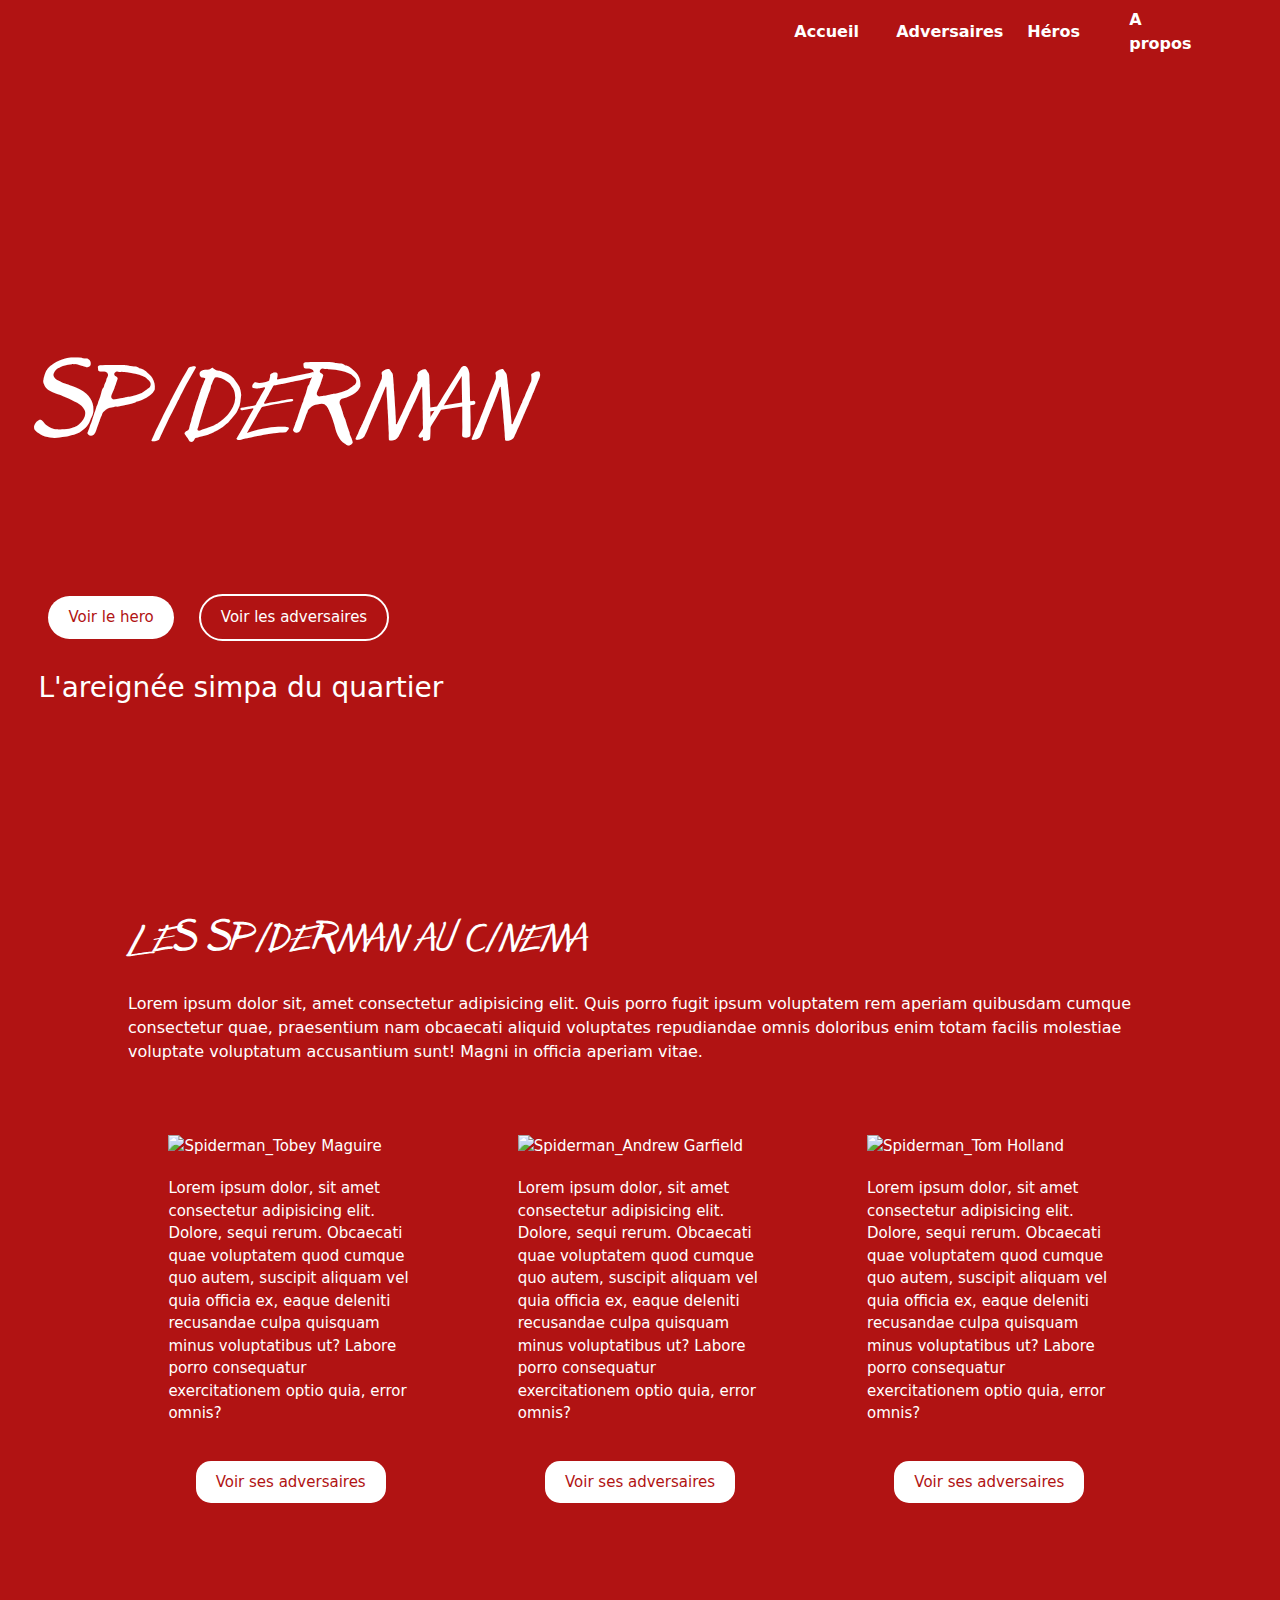
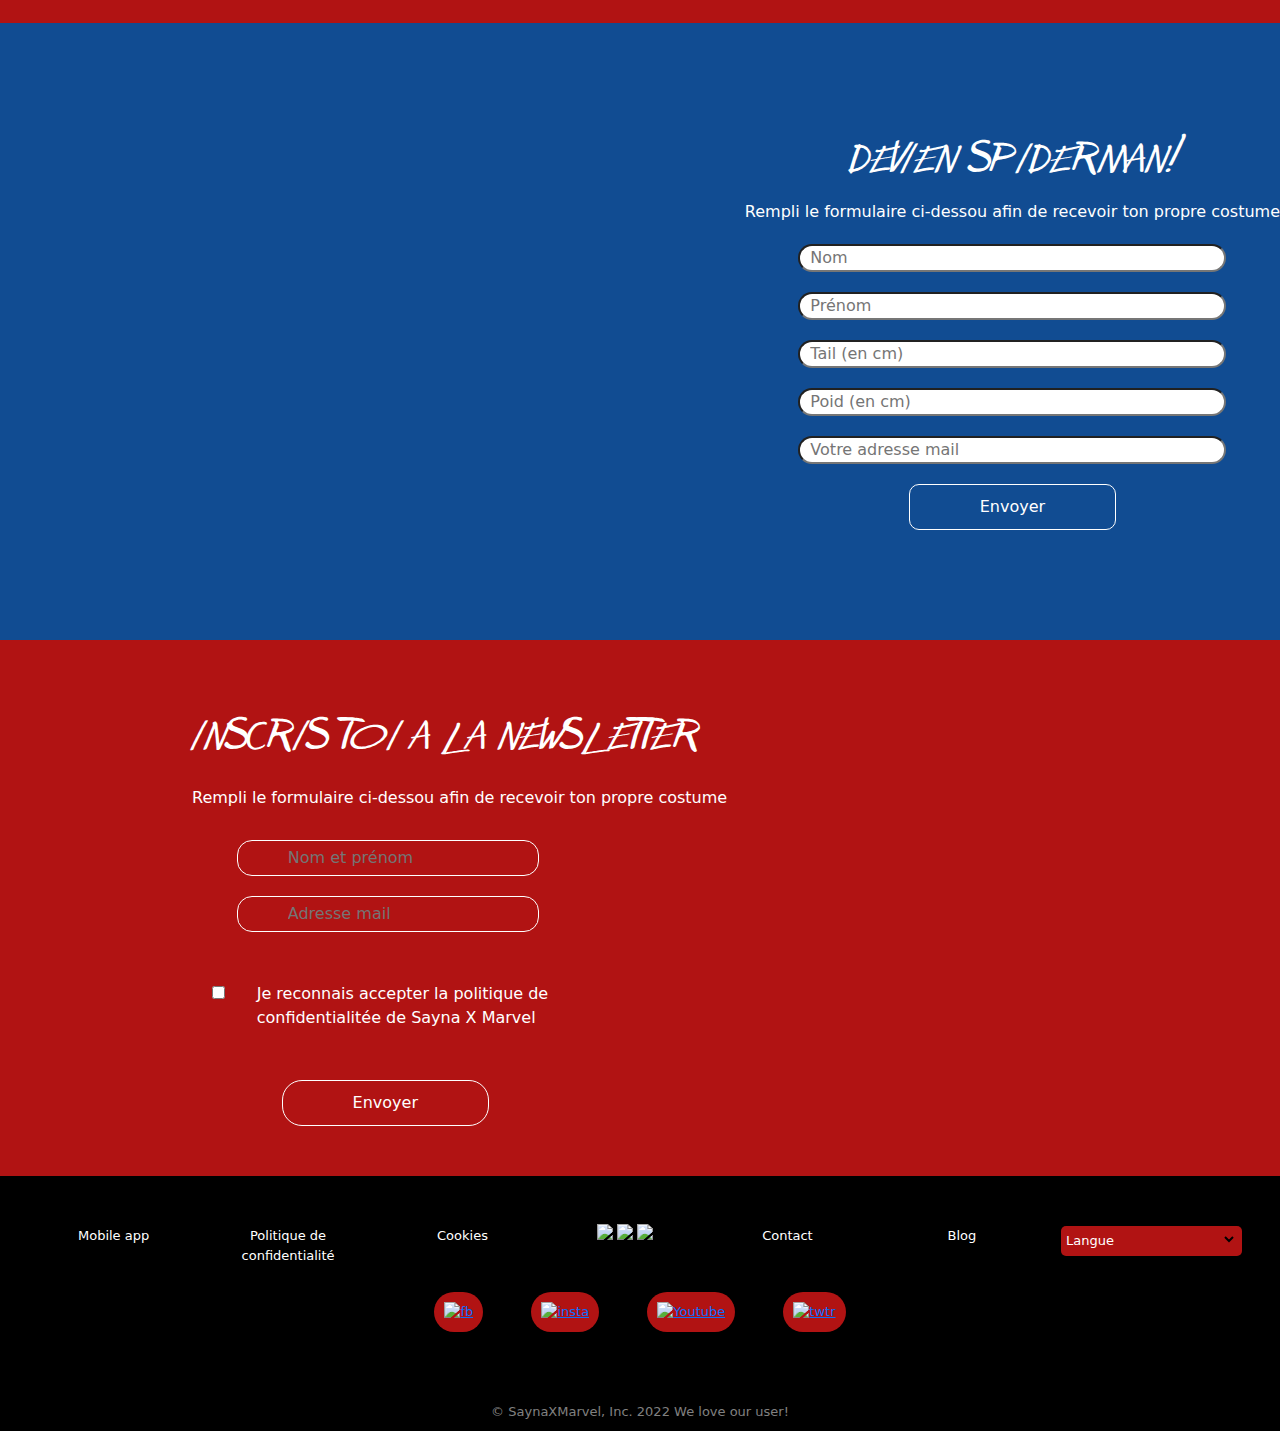
==== index.html @ 2abbe941 "lien interne" ====
<!DOCTYPE html>
<html lang="en">

<head>
    <meta charset="UTF-8">
    <meta http-equiv="X-UA-Compatible" content="IE=edge">
    <meta name="viewport" content="width=device-width, initial-scale=1.0">
    <link rel="stylesheet" href="Assets/css/bootstrap.min.css">
    <link rel="stylesheet" href="Assets/css/style.css">
    <title>Home</title>
</head>

<body style="background-color: #B11313;color: white;font-weight: lighter;">

    <!-- début de la conception du navbar -->

    <section class="navbar row container-fluid navhome">
        <div style="padding: 0 15%;text-align: left;" class="navbar1 col row">
            <a style="margin: 0 0;padding: 0 0px;" class="col" href="index.html"><img src="assets/multimédia/logo/logo1.png" alt=""></a>
            <a style="margin: 0 0 0 -50%;padding: 0 0px;" class="col" href="index.html"><img src="assets/multimédia/logo/logo2.png" alt=""></a>
            <a style="margin: 0 0 0 -50%;padding: 0 0px;" class="col" href="index.html"><img style="width: 70%;" src="assets/multimédia/logo/logo3.png" alt=""></a>
        </div>
        <div style="padding: 0 3% 0 0;" class="navbar2 col row align-items-center">
            <a class="col" style="text-decoration: none;color: white; font-weight: bold;" href="index.html">Accueil</a>
            <a class="col" style="text-decoration: none;color: white; font-weight: bold;" href="adversaires.html">Adversaires</a>
            <a class="col" style="text-decoration: none;color: white; font-weight: bold;" href="heros.html">Héros</a>
            <a class="col" style="text-decoration: none;color: white; font-weight: bold;" href="apropos.html">A propos</a>
        </div>
    </section>


    <!-- corp de Home -->

    <!-- partie avec image de fond principale -->

    <section class="principale" style="background-image:url('assets/multimédia/Illustration/img1.png');background-size: contain;background-repeat: no-repeat; padding: 50px 3%;">

        <div style="text-align: left;" class="principale_mobile">
            <a href=""><img src="assets/multimédia/logo/logo1.png" alt=""></a>
            <a href=""><img src="assets/multimédia/logo/logo2.png" alt=""></a>
            <a href=""><img style="width: 90%;" src="assets/multimédia/logo/logo3.png" alt=""></a>
        </div>

        <div class="juste_espace"><br><br><br><br><br><br><br><br><br><br></div>

        <div style="font-size: 80px;color: white;" class="spide_font">SPIDERMAN</div>
        <div class="to_reverse" style="color: white;padding: 100px 0;">

            <div style="padding:20px 0;">
                <a href="heros.html"><button style="background-color: white;color: #B11313;border: none;">Voir le hero</button></a>
                <a href="adversaires.html"><button style="background-color: #B11313;color: white;border: solid 2px white;">Voir les adversaires</button></a>
            </div>
            <div style="padding:10px 0;">
                <h3>L'areignée simpa du quartier</h3>
            </div>
        </div>
    </section>

    <!-- partie avec les contenue du corps -->

    <section style="padding: 50px 10%;color: white;font-weight: lighter;" class="contenu_corps">
        <!--pour toute la section du corps de la pages qui contient les 3 images et quelques descriptions -->

        <div style="background-color: #B11313;font-weight: lighter;">
            <h2 class="spide_font" style="color: white;">LES SPIDERMAN AU CINEMA</h2><br> Lorem ipsum dolor sit, amet consectetur adipisicing elit. Quis porro fugit ipsum voluptatem rem aperiam quibusdam cumque consectetur quae, praesentium nam obcaecati aliquid voluptates repudiandae omnis doloribus
            enim totam facilis molestiae voluptate voluptatum accusantium sunt! Magni in officia aperiam vitae.
        </div>

        <section class="trois_image row" style="padding: 50px 0;">
            <div class="col-md col-lg col-xl col-xxl conteneur_image">
                <img style="width: 100%;" src="assets/multimédia/Illustration/img3.png" alt="Spiderman_Tobey Maguire">
                <p style="padding: 20px 0px;"> Lorem ipsum dolor, sit amet consectetur adipisicing elit. Dolore, sequi rerum. Obcaecati quae voluptatem quod cumque quo autem, suscipit aliquam vel quia officia ex, eaque deleniti recusandae culpa quisquam minus voluptatibus ut? Labore
                    porro consequatur exercitationem optio quia, error omnis?
                </p>
                <div style="text-align: center;"><a href="adversaires.html"><button style="text-align: center;">Voir ses adversaires</button></a></div>
            </div>

            <div class="col-md col-lg col-xl col-xxl conteneur_image">
                <img style="width: 100%;" src="assets/multimédia/Illustration/img2.png" alt="Spiderman_Andrew Garfield"><br>
                <p style="padding: 20px 0px;"> Lorem ipsum dolor, sit amet consectetur adipisicing elit. Dolore, sequi rerum. Obcaecati quae voluptatem quod cumque quo autem, suscipit aliquam vel quia officia ex, eaque deleniti recusandae culpa quisquam minus voluptatibus ut? Labore
                    porro consequatur exercitationem optio quia, error omnis?
                </p>
                <div style="text-align: center;"><a href="adversaires.html"><button style="text-align: center;">Voir ses adversaires</button></a></div>
            </div>

            <div class="col-md col-lg col-xl col-xxl conteneur_image">
                <img style="width: 100%;" src="assets/multimédia/Illustration/img4.png" alt="Spiderman_Tom Holland">
                <p style="padding: 20px 0px;"> Lorem ipsum dolor, sit amet consectetur adipisicing elit. Dolore, sequi rerum. Obcaecati quae voluptatem quod cumque quo autem, suscipit aliquam vel quia officia ex, eaque deleniti recusandae culpa quisquam minus voluptatibus ut? Labore
                    porro consequatur exercitationem optio quia, error omnis?
                </p>
                <div style="text-align: center;"><a href="adversaires.html"><button style="text-align: center;">Voir ses adversaires</button></a></div>
            </div>
        </section>
    </section>


    <!-- pour la section deviens spiderman -->

    <section class="bleue container-fluid" style="background-image: url('assets/multimédia/Illustration/img5.png');background-repeat: no-repeat;background-size: contain;">
        <section class="inscription_tenue" style="text-align: center;">
            <div></div>
            <h2 class="spide_font">DEVIEN SPIDERMAN!</h2>
            </div>
            <div>Rempli le formulaire ci-dessou afin de recevoir ton propre costume</div>
            <div><input type="text" placeholder="Nom"></div>
            <div><input type="text" placeholder="Prénom"></div>
            <div><input type="text" placeholder="Tail (en cm)"></div>
            <div><input type="text" placeholder="Poid (en cm)"></div>
            <div><input type="email" placeholder="Votre adresse mail"></div>
            <div><button style="background-color: #114c92; padding: 10px 70px; border: solid 0.5px white; border-radius: 10px;color: white;">Envoyer</button></div>
        </section>
    </section>

    <!-- pour l'inscrition  à la newsletter -->

    <section>
        <section class="rouge container-fluid" style="background-image: url('assets/multimédia/Illustration/img6.png');background-repeat: no-repeat;background-size: contain;">
            <section class="inscription_newsletter" style="text-align: left;">
                <div></div>
                <h2 class="spide_font">INSCRIS TOI A LA NEWSLETTER</h2>
                </div>
                <div>Rempli le formulaire ci-dessou afin de recevoir ton propre costume</div>
                <div style="padding: 10px 5%;"><input style="background-color: #B11313;color: white;border: solid 0.5px white;border-radius: 15px; padding: 5px 50px;" type="text" placeholder="Nom et prénom"></div>
                <div style="padding: 10px 5%;"><input style="background-color: #B11313;color: white;border: solid 0.5px white;border-radius: 15px; padding: 5px 50px;" type="email" placeholder="Adresse mail"></div>
                <div style="text-align: left;" class="row">
                    <div class="col-1" style="text-align: center;"><input type="checkbox"></div>
                    <div class="col-sm-8 col-md-4 col-lg-4 col-xl-4 col-xxl-4"> Je reconnais accepter la politique de confidentialitée de Sayna X Marvel</div>
                </div>
                <div style="padding: 10px 10%;"><button style="background-color: #B11313; padding: 10px 70px; border: solid 0.5px white; border-radius: 20px;color: white; ">Envoyer</button></div>
            </section>
        </section>
    </section>

    <audio src="assets/multimédia/audio1.mp3" autoplay></audio>







    <!-- début de création du footeur -->

    <footer class="row " style="background-color: #000000;font-size: 13px; ">
        <section class="footer1 col row justify-content-center ">
            <a style="text-decoration: none;color: white; " class="col-md col-lg col-xl " href=" ">Mobile app</a>
            <a style="text-decoration: none;color: white; " class="col-md col-lg col-xl " href=" ">Politique de confidentialité</a>
            <a style="text-decoration: none;color: white; " class="col-md col-lg col-xl " href=" ">Cookies</a>
            <p class="col row d-none d-md-block d-lg-block d-xl-block d-xxl-block ">
                <a style="margin-top:-20px;padding: 0 0px; " class="col " href="index.html"><img style="margin-top: -10px; " src="assets/multimédia/logo/logo1.png " alt=" "></a>
                <a style="margin-top:-20px;padding: 0 0px; " class="col " href="index.html"><img style="margin-top: -10px; " src="assets/multimédia/logo/logo2.png " alt=" "></a>
                <a style="margin-top:-500px;padding: 0 0px; " class="col " href="index.html"><img style="width: 50%;margin-top: -10px; " src="assets/multimédia/logo/logo3.png " alt=" "></a>
            </p>
            <a style="text-decoration: none;color: white; " class="col-md col-lg col-xl " href="apropos.html">Contact</a>
            <a style="text-decoration: none;color: white; " class="col-md col-lg col-xl " href="apropos.html">Blog</a>
        </section>
        <section class="footer2 col-md-2 col-lg-2 col-xl-2 col-xxl-2 col-xs-4 col-sm-4 ">
            <p style="background-color: #B11313;color: white;text-align: left;border-radius: 5px;padding: 5px; ">Langue <select style="float: right;background-color: #B11313;border: none; " name=" " id=" "></select></p>
        </section>
        <section style="text-align: center;padding: 10px 30%; " class="mobile_sayna ">
            <a href="index.html"><img src="assets/multimédia/logo/logo1.png " alt=""></a>
            <a href="index.html"><img src="assets/multimédia/logo/logo2.png " alt=" "></a>
            <a href="index.html"><img class="logo_marvel " src="assets/multimédia/logo/logo3.png " alt=" "></a>
        </section>
        <section class="rs_footer ">
            <p>
                <a href="http://facebook.com"><img src="assets/multimédia/Logo/logof.png " alt="fb "></a>
            </p>
            <p>
                <a href="http://instagram.com"><img src="assets/multimédia/Logo/logoi.png " alt="insta "></a>
            </p>
            <p>
                <a href="http://youtube.com"><img src="assets/multimédia/Logo/logoy.png " alt="Youtube "></a>
            </p>
            <p>
                <a href="http://twiter.com"><img src="assets/multimédia/Logo/logot.png " alt="twtr "></a>
            </p>
        </section>
        <div style="color: grey;padding-top: 50px; ">&copy; SaynaXMarvel, Inc. 2022 We love our user!</div>

    </footer>

</body>

</html>
---- Assets/css/style.css ----
/* Pour la police spécial */

@font-face {
    font-family: 'Font1';
    src: url('../css/Far_From_Homecoming_500.otf') format('opentype');
}

.navhome {
    background-color: #B11313;
}


/* pour navbar dans adversaire qui est jaune */

.navedv {
    background-color: #F1C530;
}


/* pour navbar de heros qui est bleue */

.navheros {
    background-color: #114C92;
}


/* corps de home */

.disparait {
    display: none;
}


/* corps home principale avex image de fond */

.principale_mobile {
    display: none;
}

.spide_font {
    font-family: 'Font1';
}

.to_reverse button {
    padding: 10px 20px;
    border: solid 2px white;
    border-radius: 30px;
    font-weight: lighter;
    font-size: 15px;
    margin: 0 10px;
}


/* corps home avec 3 conteneur */

.conteneur_image {
    padding: 20px 5%;
    font-size: 15px;
}

.conteneur_image button {
    background-color: white;
    color: #B11313;
    padding: 10px 20px;
    border: none;
    border-radius: 15px;
}


/* pour la partie avec couleur de fond bleue */


/* pour le formulaire d'inscription tenue desktop */

.bleue {
    background-color: #114C92;
    display: flex;
    flex-direction: row-reverse;
    padding: 100px 0;
}

.inscription_tenue div {
    padding: 10px 0;
}

.inscription_tenue input {
    width: 80%;
    border: solid 0.5 black;
    border-radius: 15px;
    padding: 0 10px;
}


/* pour la partie de la newsletter */


/* pour les formulaire d'inscription à la newsletter */

.rouge {
    background-position-x: right;
    padding: 40px 15%;
}

.rouge div {
    padding: 20px 0;
}


/* pour style de heros */


/* pour l'image superposé */

.img1sur1 {
    padding-top: 50px;
}

.img2sur1 {
    margin-top: -100px;
    padding-left: 200px;
}


/* pour image rond */

.apparait {
    display: none;
}

.imgrond2 {
    display: none;
}


/* pour le style du footer sur desktop */

footer {
    padding: 50px 3% 10px 3%;
    text-align: center;
}

.mobile_sayna {
    display: none;
}

.rs_footer {
    display: flex;
    justify-content: center;
    align-items: center;
    margin: 20px 0;
}

.rs_footer>p {
    background-color: #B11313;
    padding: 10px;
    border-radius: 50px;
    margin: 0 2%;
}


/* pour le style en responsive */


/* responsive navbar */

@media screen and (max-width:960px) {
    /* pour les header */
    .navbar {
        display: none;
    }
    /* pour responsive de home */
    /* pour principale lien saynaXmarvel */
    .juste_espace {
        display: none;
    }
    .principale_mobile {
        display: flex;
        align-items: center;
        justify-content: flex-start;
    }
    .disparait {
        display: block;
    }
    /* pour conteneur 3 image */
    .contenu_corps {
        text-align: center;
    }
    .conteneur_image {
        padding: 50px 10%;
    }
    /* pour le formulaire d'inscription pour costume */
    .bleue {
        display: flex;
        flex-direction: row;
        justify-content: center;
    }
    /* pour le formulaire en rouge (inscription_newsletter) */
    .rouge {
        padding: 10px 5%;
        background-position-x: 250px;
        background-position-y: 75px;
    }
    /* pour la page heros */
    /* image superposé */
    .img1sur1,
    .img2sur1 {
        display: flex;
        justify-content: center;
        padding: 20px 10%;
        margin: 0px;
    }
    /* pour les images rond dans heros */
    .herospart2 {
        display: flex;
        flex-direction: column-reverse;
    }
    .imgrond1 {
        display: none;
    }
    .imgrond2 {
        display: flex;
        flex-direction: row;
        justify-content: space-around;
    }
    .imgrond2 img {
        width: 100%;
    }
    .apparait {
        display: block;
    }
    .disparait1 {
        display: none;
    }
    /* pour le footer */
    .footer1 {
        text-align: left;
    }
    .mobile_sayna {
        display: flex;
        justify-content: center;
        align-items: center;
    }
}
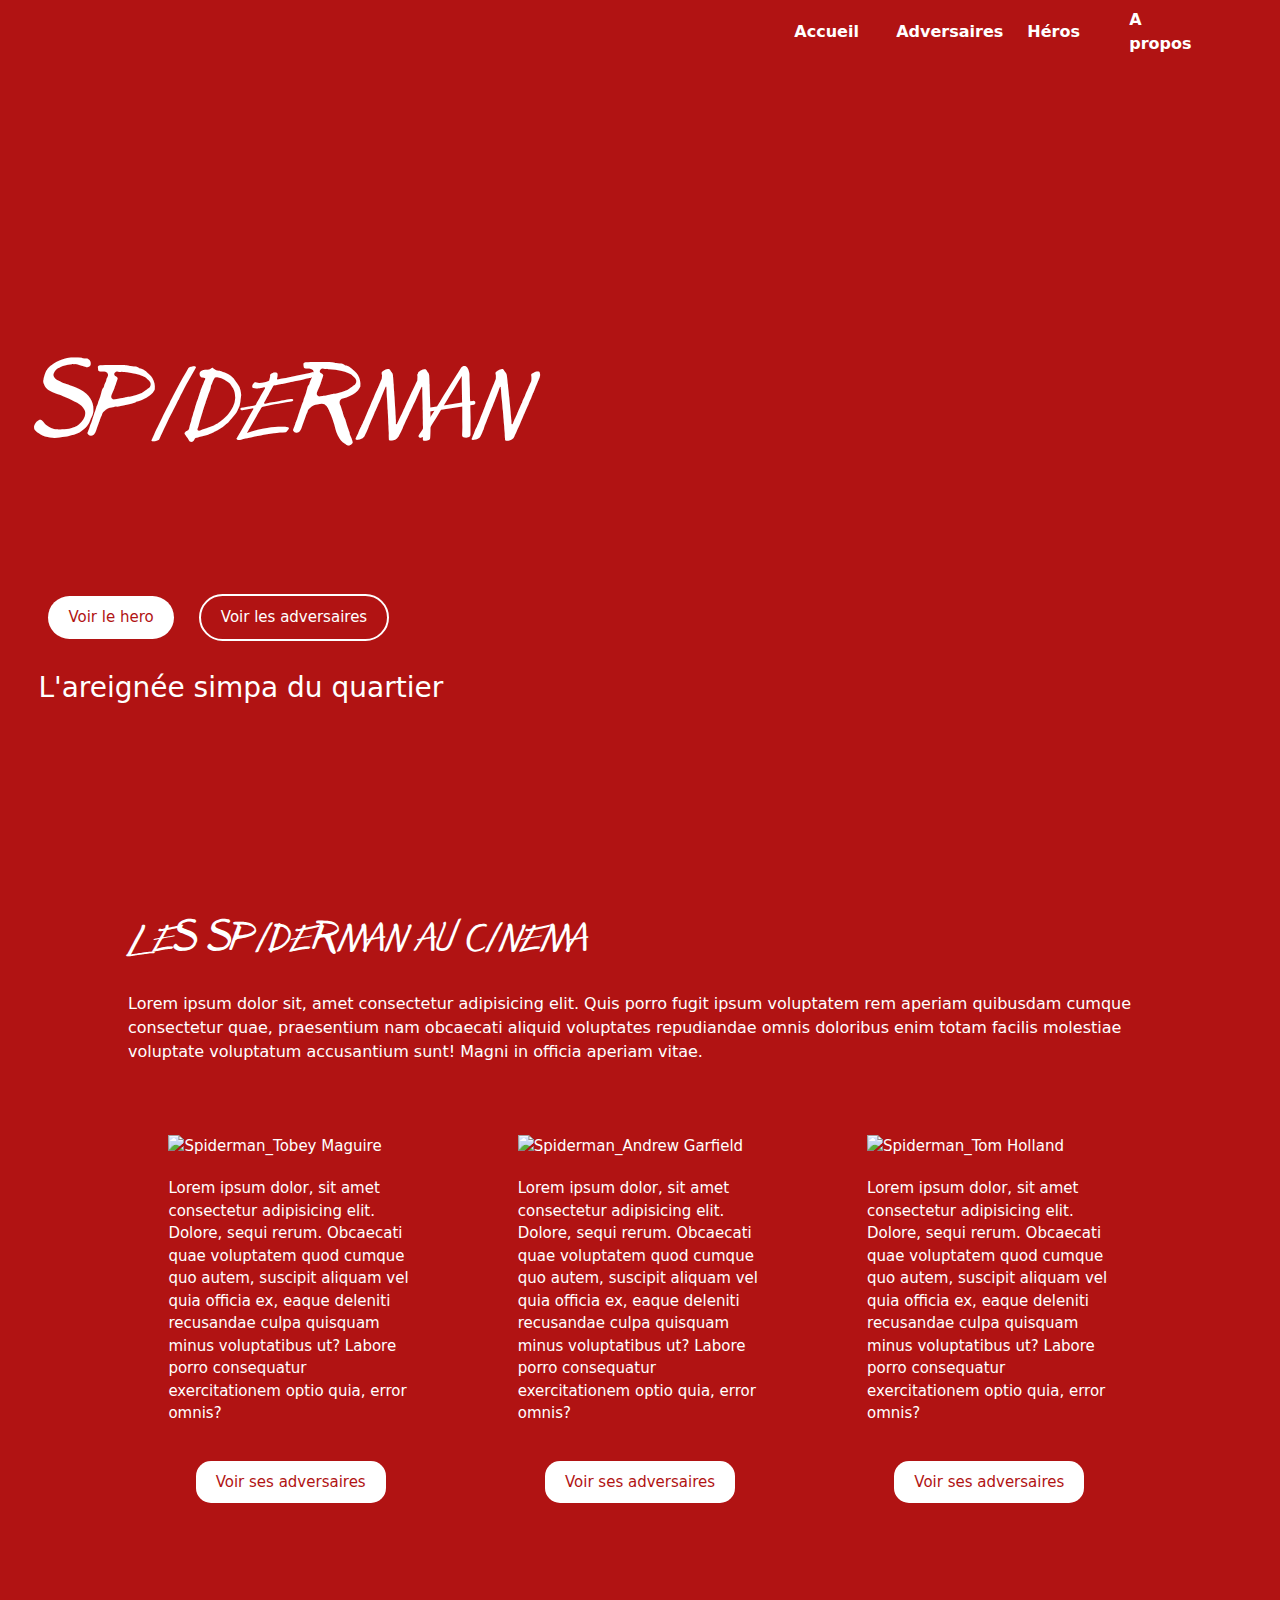
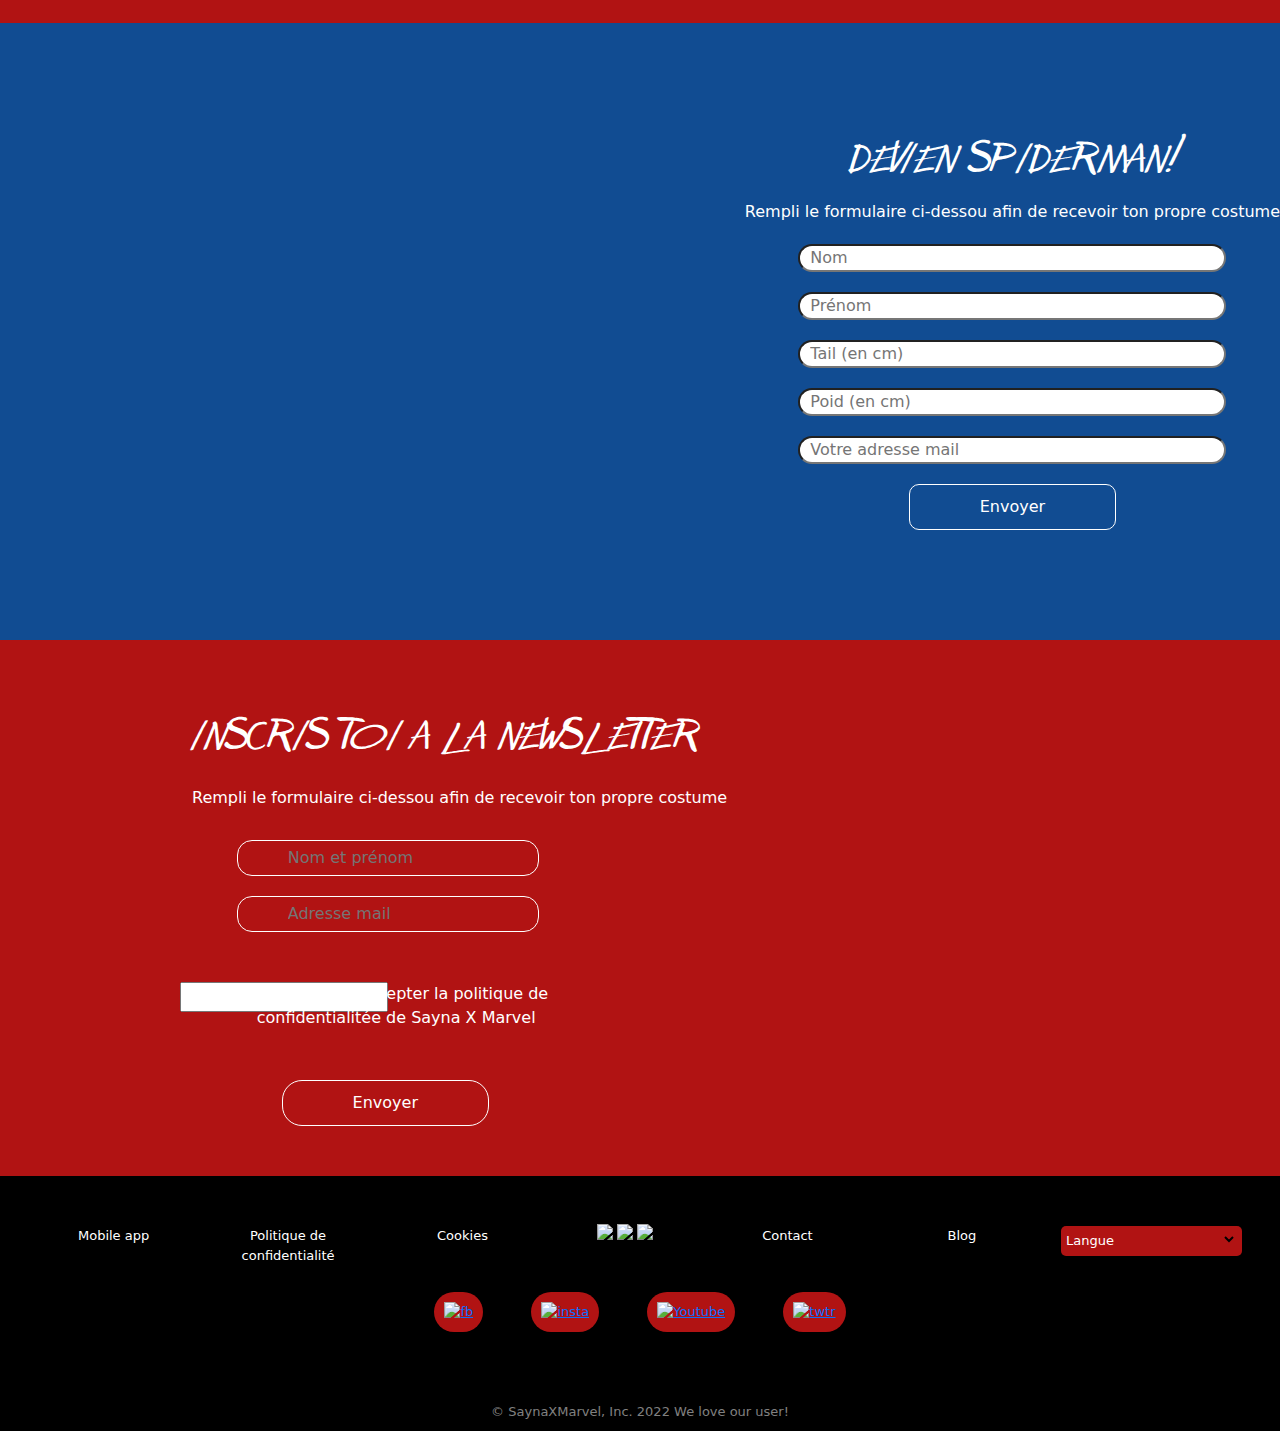
==== commit cd8fbc76: "..." ====
--- a/index.html
+++ b/index.html
@@ -5,6 +5,7 @@
     <meta charset="UTF-8">
     <meta http-equiv="X-UA-Compatible" content="IE=edge">
     <meta name="viewport" content="width=device-width, initial-scale=1.0">
+    <link rel="stylesheet" href="https://cdnjs.cloudflare.com/ajax/libs/font-awesome/5.1.0/css/v4-shims.min.css">
     <link rel="stylesheet" href="Assets/css/bootstrap.min.css">
     <link rel="stylesheet" href="Assets/css/style.css">
     <title>Home</title>
@@ -35,22 +36,35 @@
 
     <section class="principale" style="background-image:url('assets/multimédia/Illustration/img1.png');background-size: contain;background-repeat: no-repeat; padding: 50px 3%;">
 
-        <div style="text-align: left;" class="principale_mobile">
-            <a href=""><img src="assets/multimédia/logo/logo1.png" alt=""></a>
-            <a href=""><img src="assets/multimédia/logo/logo2.png" alt=""></a>
-            <a href=""><img style="width: 90%;" src="assets/multimédia/logo/logo3.png" alt=""></a>
-        </div>
+        <section class="option_principale_mobile row">
+            <div style="text-align: left;" class="principale_mobile col-5">
+                <a href=""><img src="assets/multimédia/logo/logo1.png" alt=""></a>
+                <a href=""><img src="assets/multimédia/logo/logo2.png" alt=""></a>
+                <a href=""><img style="width: 90%;" src="assets/multimédia/logo/logo3.png" alt=""></a>
+            </div>
+            <div class="col-4">
+                <br>
+            </div>
+            <div style="color:black;float:right;" class="col ">
+                <select style="text-align: center;background-color: rgba(75, 75, 75,0.01);border: none;color: white; " name="test nom " id=" ">
+                    <option style="color: #000000; " value=" "><h1>. . .</h1></option>
+                    <option value=" ">accueil</option>
+                    <option value=" ">Accueil</option>
+                    <option value=" ">Accueil</option>
+                </select>
+            </div>
+        </section>
 
-        <div class="juste_espace"><br><br><br><br><br><br><br><br><br><br></div>
+        <div class="juste_espace "><br><br><br><br><br><br><br><br><br><br></div>
 
-        <div style="font-size: 80px;color: white;" class="spide_font">SPIDERMAN</div>
-        <div class="to_reverse" style="color: white;padding: 100px 0;">
+        <div style="font-size: 80px;color: white; " class="spide_font ">SPIDERMAN</div>
+        <div class="to_reverse " style="color: white;padding: 100px 0; ">
 
-            <div style="padding:20px 0;">
-                <a href="heros.html"><button style="background-color: white;color: #B11313;border: none;">Voir le hero</button></a>
-                <a href="adversaires.html"><button style="background-color: #B11313;color: white;border: solid 2px white;">Voir les adversaires</button></a>
+            <div style="padding:20px 0; ">
+                <a href="heros.html "><button style="background-color: white;color: #B11313;border: none; ">Voir le hero</button></a>
+                <a href="adversaires.html "><button style="background-color: #B11313;color: white;border: solid 2px white; ">Voir les adversaires</button></a>
             </div>
-            <div style="padding:10px 0;">
+            <div style="padding:10px 0; ">
                 <h3>L'areignée simpa du quartier</h3>
             </div>
         </div>
@@ -58,37 +72,37 @@
 
     <!-- partie avec les contenue du corps -->
 
-    <section style="padding: 50px 10%;color: white;font-weight: lighter;" class="contenu_corps">
+    <section style="padding: 50px 10%;color: white;font-weight: lighter; " class="contenu_corps ">
         <!--pour toute la section du corps de la pages qui contient les 3 images et quelques descriptions -->
 
-        <div style="background-color: #B11313;font-weight: lighter;">
-            <h2 class="spide_font" style="color: white;">LES SPIDERMAN AU CINEMA</h2><br> Lorem ipsum dolor sit, amet consectetur adipisicing elit. Quis porro fugit ipsum voluptatem rem aperiam quibusdam cumque consectetur quae, praesentium nam obcaecati aliquid voluptates repudiandae omnis doloribus
+        <div style="background-color: #B11313;font-weight: lighter; ">
+            <h2 class="spide_font " style="color: white; ">LES SPIDERMAN AU CINEMA</h2><br> Lorem ipsum dolor sit, amet consectetur adipisicing elit. Quis porro fugit ipsum voluptatem rem aperiam quibusdam cumque consectetur quae, praesentium nam obcaecati aliquid voluptates repudiandae omnis doloribus
             enim totam facilis molestiae voluptate voluptatum accusantium sunt! Magni in officia aperiam vitae.
         </div>
 
-        <section class="trois_image row" style="padding: 50px 0;">
-            <div class="col-md col-lg col-xl col-xxl conteneur_image">
-                <img style="width: 100%;" src="assets/multimédia/Illustration/img3.png" alt="Spiderman_Tobey Maguire">
-                <p style="padding: 20px 0px;"> Lorem ipsum dolor, sit amet consectetur adipisicing elit. Dolore, sequi rerum. Obcaecati quae voluptatem quod cumque quo autem, suscipit aliquam vel quia officia ex, eaque deleniti recusandae culpa quisquam minus voluptatibus ut? Labore
+        <section class="trois_image row " style="padding: 50px 0; ">
+            <div class="col-md col-lg col-xl col-xxl conteneur_image ">
+                <img style="width: 100%; " src="assets/multimédia/Illustration/img3.png " alt="Spiderman_Tobey Maguire ">
+                <p style="padding: 20px 0px; "> Lorem ipsum dolor, sit amet consectetur adipisicing elit. Dolore, sequi rerum. Obcaecati quae voluptatem quod cumque quo autem, suscipit aliquam vel quia officia ex, eaque deleniti recusandae culpa quisquam minus voluptatibus ut? Labore
                     porro consequatur exercitationem optio quia, error omnis?
                 </p>
-                <div style="text-align: center;"><a href="adversaires.html"><button style="text-align: center;">Voir ses adversaires</button></a></div>
+                <div style="text-align: center; "><a href="adversaires.html "><button style="text-align: center; ">Voir ses adversaires</button></a></div>
             </div>
 
-            <div class="col-md col-lg col-xl col-xxl conteneur_image">
-                <img style="width: 100%;" src="assets/multimédia/Illustration/img2.png" alt="Spiderman_Andrew Garfield"><br>
-                <p style="padding: 20px 0px;"> Lorem ipsum dolor, sit amet consectetur adipisicing elit. Dolore, sequi rerum. Obcaecati quae voluptatem quod cumque quo autem, suscipit aliquam vel quia officia ex, eaque deleniti recusandae culpa quisquam minus voluptatibus ut? Labore
+            <div class="col-md col-lg col-xl col-xxl conteneur_image ">
+                <img style="width: 100%; " src="assets/multimédia/Illustration/img2.png " alt="Spiderman_Andrew Garfield "><br>
+                <p style="padding: 20px 0px; "> Lorem ipsum dolor, sit amet consectetur adipisicing elit. Dolore, sequi rerum. Obcaecati quae voluptatem quod cumque quo autem, suscipit aliquam vel quia officia ex, eaque deleniti recusandae culpa quisquam minus voluptatibus ut? Labore
                     porro consequatur exercitationem optio quia, error omnis?
                 </p>
-                <div style="text-align: center;"><a href="adversaires.html"><button style="text-align: center;">Voir ses adversaires</button></a></div>
+                <div style="text-align: center; "><a href="adversaires.html "><button style="text-align: center; ">Voir ses adversaires</button></a></div>
             </div>
 
-            <div class="col-md col-lg col-xl col-xxl conteneur_image">
-                <img style="width: 100%;" src="assets/multimédia/Illustration/img4.png" alt="Spiderman_Tom Holland">
-                <p style="padding: 20px 0px;"> Lorem ipsum dolor, sit amet consectetur adipisicing elit. Dolore, sequi rerum. Obcaecati quae voluptatem quod cumque quo autem, suscipit aliquam vel quia officia ex, eaque deleniti recusandae culpa quisquam minus voluptatibus ut? Labore
+            <div class="col-md col-lg col-xl col-xxl conteneur_image ">
+                <img style="width: 100%; " src="assets/multimédia/Illustration/img4.png " alt="Spiderman_Tom Holland ">
+                <p style="padding: 20px 0px; "> Lorem ipsum dolor, sit amet consectetur adipisicing elit. Dolore, sequi rerum. Obcaecati quae voluptatem quod cumque quo autem, suscipit aliquam vel quia officia ex, eaque deleniti recusandae culpa quisquam minus voluptatibus ut? Labore
                     porro consequatur exercitationem optio quia, error omnis?
                 </p>
-                <div style="text-align: center;"><a href="adversaires.html"><button style="text-align: center;">Voir ses adversaires</button></a></div>
+                <div style="text-align: center; "><a href="adversaires.html "><button style="text-align: center; ">Voir ses adversaires</button></a></div>
             </div>
         </section>
     </section>
@@ -96,42 +110,42 @@
 
     <!-- pour la section deviens spiderman -->
 
-    <section class="bleue container-fluid" style="background-image: url('assets/multimédia/Illustration/img5.png');background-repeat: no-repeat;background-size: contain;">
-        <section class="inscription_tenue" style="text-align: center;">
+    <section class="bleue container-fluid " style="background-image: url( 'assets/multimédia/Illustration/img5.png');background-repeat: no-repeat;background-size: contain; ">
+        <section class="inscription_tenue " style="text-align: center; ">
             <div></div>
-            <h2 class="spide_font">DEVIEN SPIDERMAN!</h2>
+            <h2 class="spide_font ">DEVIEN SPIDERMAN!</h2>
             </div>
             <div>Rempli le formulaire ci-dessou afin de recevoir ton propre costume</div>
-            <div><input type="text" placeholder="Nom"></div>
-            <div><input type="text" placeholder="Prénom"></div>
-            <div><input type="text" placeholder="Tail (en cm)"></div>
-            <div><input type="text" placeholder="Poid (en cm)"></div>
-            <div><input type="email" placeholder="Votre adresse mail"></div>
-            <div><button style="background-color: #114c92; padding: 10px 70px; border: solid 0.5px white; border-radius: 10px;color: white;">Envoyer</button></div>
+            <div><input type="text " placeholder="Nom "></div>
+            <div><input type="text " placeholder="Prénom "></div>
+            <div><input type="text " placeholder="Tail (en cm) "></div>
+            <div><input type="text " placeholder="Poid (en cm) "></div>
+            <div><input type="email " placeholder="Votre adresse mail "></div>
+            <div><button style="background-color: #114c92; padding: 10px 70px; border: solid 0.5px white; border-radius: 10px;color: white; ">Envoyer</button></div>
         </section>
     </section>
 
     <!-- pour l'inscrition  à la newsletter -->
 
     <section>
-        <section class="rouge container-fluid" style="background-image: url('assets/multimédia/Illustration/img6.png');background-repeat: no-repeat;background-size: contain;">
-            <section class="inscription_newsletter" style="text-align: left;">
+        <section class="rouge container-fluid " style="background-image: url( 'assets/multimédia/Illustration/img6.png');background-repeat: no-repeat;background-size: contain; ">
+            <section class="inscription_newsletter " style="text-align: left; ">
                 <div></div>
-                <h2 class="spide_font">INSCRIS TOI A LA NEWSLETTER</h2>
+                <h2 class="spide_font ">INSCRIS TOI A LA NEWSLETTER</h2>
                 </div>
                 <div>Rempli le formulaire ci-dessou afin de recevoir ton propre costume</div>
-                <div style="padding: 10px 5%;"><input style="background-color: #B11313;color: white;border: solid 0.5px white;border-radius: 15px; padding: 5px 50px;" type="text" placeholder="Nom et prénom"></div>
-                <div style="padding: 10px 5%;"><input style="background-color: #B11313;color: white;border: solid 0.5px white;border-radius: 15px; padding: 5px 50px;" type="email" placeholder="Adresse mail"></div>
-                <div style="text-align: left;" class="row">
-                    <div class="col-1" style="text-align: center;"><input type="checkbox"></div>
-                    <div class="col-sm-8 col-md-4 col-lg-4 col-xl-4 col-xxl-4"> Je reconnais accepter la politique de confidentialitée de Sayna X Marvel</div>
+                <div style="padding: 10px 5%; "><input style="background-color: #B11313;color: white;border: solid 0.5px white;border-radius: 15px; padding: 5px 50px; " type="text " placeholder="Nom et prénom "></div>
+                <div style="padding: 10px 5%; "><input style="background-color: #B11313;color: white;border: solid 0.5px white;border-radius: 15px; padding: 5px 50px; " type="email " placeholder="Adresse mail "></div>
+                <div style="text-align: left; " class="row ">
+                    <div class="col-1 " style="text-align: center; "><input type="checkbox "></div>
+                    <div class="col-sm-8 col-md-4 col-lg-4 col-xl-4 col-xxl-4 "> Je reconnais accepter la politique de confidentialitée de Sayna X Marvel</div>
                 </div>
-                <div style="padding: 10px 10%;"><button style="background-color: #B11313; padding: 10px 70px; border: solid 0.5px white; border-radius: 20px;color: white; ">Envoyer</button></div>
+                <div style="padding: 10px 10%; "><button style="background-color: #B11313; padding: 10px 70px; border: solid 0.5px white; border-radius: 20px;color: white; ">Envoyer</button></div>
             </section>
         </section>
     </section>
 
-    <audio src="assets/multimédia/audio1.mp3" autoplay></audio>
+    <audio src="assets/multimédia/audio1.mp3 " autoplay></audio>
 
 
 
@@ -147,33 +161,33 @@
             <a style="text-decoration: none;color: white; " class="col-md col-lg col-xl " href=" ">Politique de confidentialité</a>
             <a style="text-decoration: none;color: white; " class="col-md col-lg col-xl " href=" ">Cookies</a>
             <p class="col row d-none d-md-block d-lg-block d-xl-block d-xxl-block ">
-                <a style="margin-top:-20px;padding: 0 0px; " class="col " href="index.html"><img style="margin-top: -10px; " src="assets/multimédia/logo/logo1.png " alt=" "></a>
-                <a style="margin-top:-20px;padding: 0 0px; " class="col " href="index.html"><img style="margin-top: -10px; " src="assets/multimédia/logo/logo2.png " alt=" "></a>
-                <a style="margin-top:-500px;padding: 0 0px; " class="col " href="index.html"><img style="width: 50%;margin-top: -10px; " src="assets/multimédia/logo/logo3.png " alt=" "></a>
+                <a style="margin-top:-20px;padding: 0 0px; " class="col " href="index.html "><img style="margin-top: -10px; " src="assets/multimédia/logo/logo1.png " alt=" "></a>
+                <a style="margin-top:-20px;padding: 0 0px; " class="col " href="index.html "><img style="margin-top: -10px; " src="assets/multimédia/logo/logo2.png " alt=" "></a>
+                <a style="margin-top:-500px;padding: 0 0px; " class="col " href="index.html "><img style="width: 50%;margin-top: -10px; " src="assets/multimédia/logo/logo3.png " alt=" "></a>
             </p>
-            <a style="text-decoration: none;color: white; " class="col-md col-lg col-xl " href="apropos.html">Contact</a>
-            <a style="text-decoration: none;color: white; " class="col-md col-lg col-xl " href="apropos.html">Blog</a>
+            <a style="text-decoration: none;color: white; " class="col-md col-lg col-xl " href="apropos.html ">Contact</a>
+            <a style="text-decoration: none;color: white; " class="col-md col-lg col-xl " href="apropos.html ">Blog</a>
         </section>
         <section class="footer2 col-md-2 col-lg-2 col-xl-2 col-xxl-2 col-xs-4 col-sm-4 ">
             <p style="background-color: #B11313;color: white;text-align: left;border-radius: 5px;padding: 5px; ">Langue <select style="float: right;background-color: #B11313;border: none; " name=" " id=" "></select></p>
         </section>
         <section style="text-align: center;padding: 10px 30%; " class="mobile_sayna ">
-            <a href="index.html"><img src="assets/multimédia/logo/logo1.png " alt=""></a>
-            <a href="index.html"><img src="assets/multimédia/logo/logo2.png " alt=" "></a>
-            <a href="index.html"><img class="logo_marvel " src="assets/multimédia/logo/logo3.png " alt=" "></a>
+            <a href="index.html "><img src="assets/multimédia/logo/logo1.png " alt=" "></a>
+            <a href="index.html "><img src="assets/multimédia/logo/logo2.png " alt=" "></a>
+            <a href="index.html "><img class="logo_marvel " src="assets/multimédia/logo/logo3.png " alt=" "></a>
         </section>
         <section class="rs_footer ">
             <p>
-                <a href="http://facebook.com"><img src="assets/multimédia/Logo/logof.png " alt="fb "></a>
+                <a href="http://facebook.com "><img src="assets/multimédia/Logo/logof.png " alt="fb "></a>
             </p>
             <p>
-                <a href="http://instagram.com"><img src="assets/multimédia/Logo/logoi.png " alt="insta "></a>
+                <a href="http://instagram.com "><img src="assets/multimédia/Logo/logoi.png " alt="insta "></a>
             </p>
             <p>
-                <a href="http://youtube.com"><img src="assets/multimédia/Logo/logoy.png " alt="Youtube "></a>
+                <a href="http://youtube.com "><img src="assets/multimédia/Logo/logoy.png " alt="Youtube "></a>
             </p>
             <p>
-                <a href="http://twiter.com"><img src="assets/multimédia/Logo/logot.png " alt="twtr "></a>
+                <a href="http://twiter.com "><img src="assets/multimédia/Logo/logot.png " alt="twtr "></a>
             </p>
         </section>
         <div style="color: grey;padding-top: 50px; ">&copy; SaynaXMarvel, Inc. 2022 We love our user!</div>
--- a/Assets/css/style.css
+++ b/Assets/css/style.css
@@ -21,6 +21,10 @@
 
 .navheros {
     background-color: #114C92;
+}
+
+.option_principale_mobile {
+    display: none;
 }
 
 
@@ -178,6 +182,15 @@
         align-items: center;
         justify-content: flex-start;
     }
+    .option_principale_mobile {
+        display: flex;
+    }
+    select {
+        -webkit-appearance: none;
+        -ms-appearance: none;
+        -moz-appearance: none;
+        appearance: none;
+    }
     .disparait {
         display: block;
     }
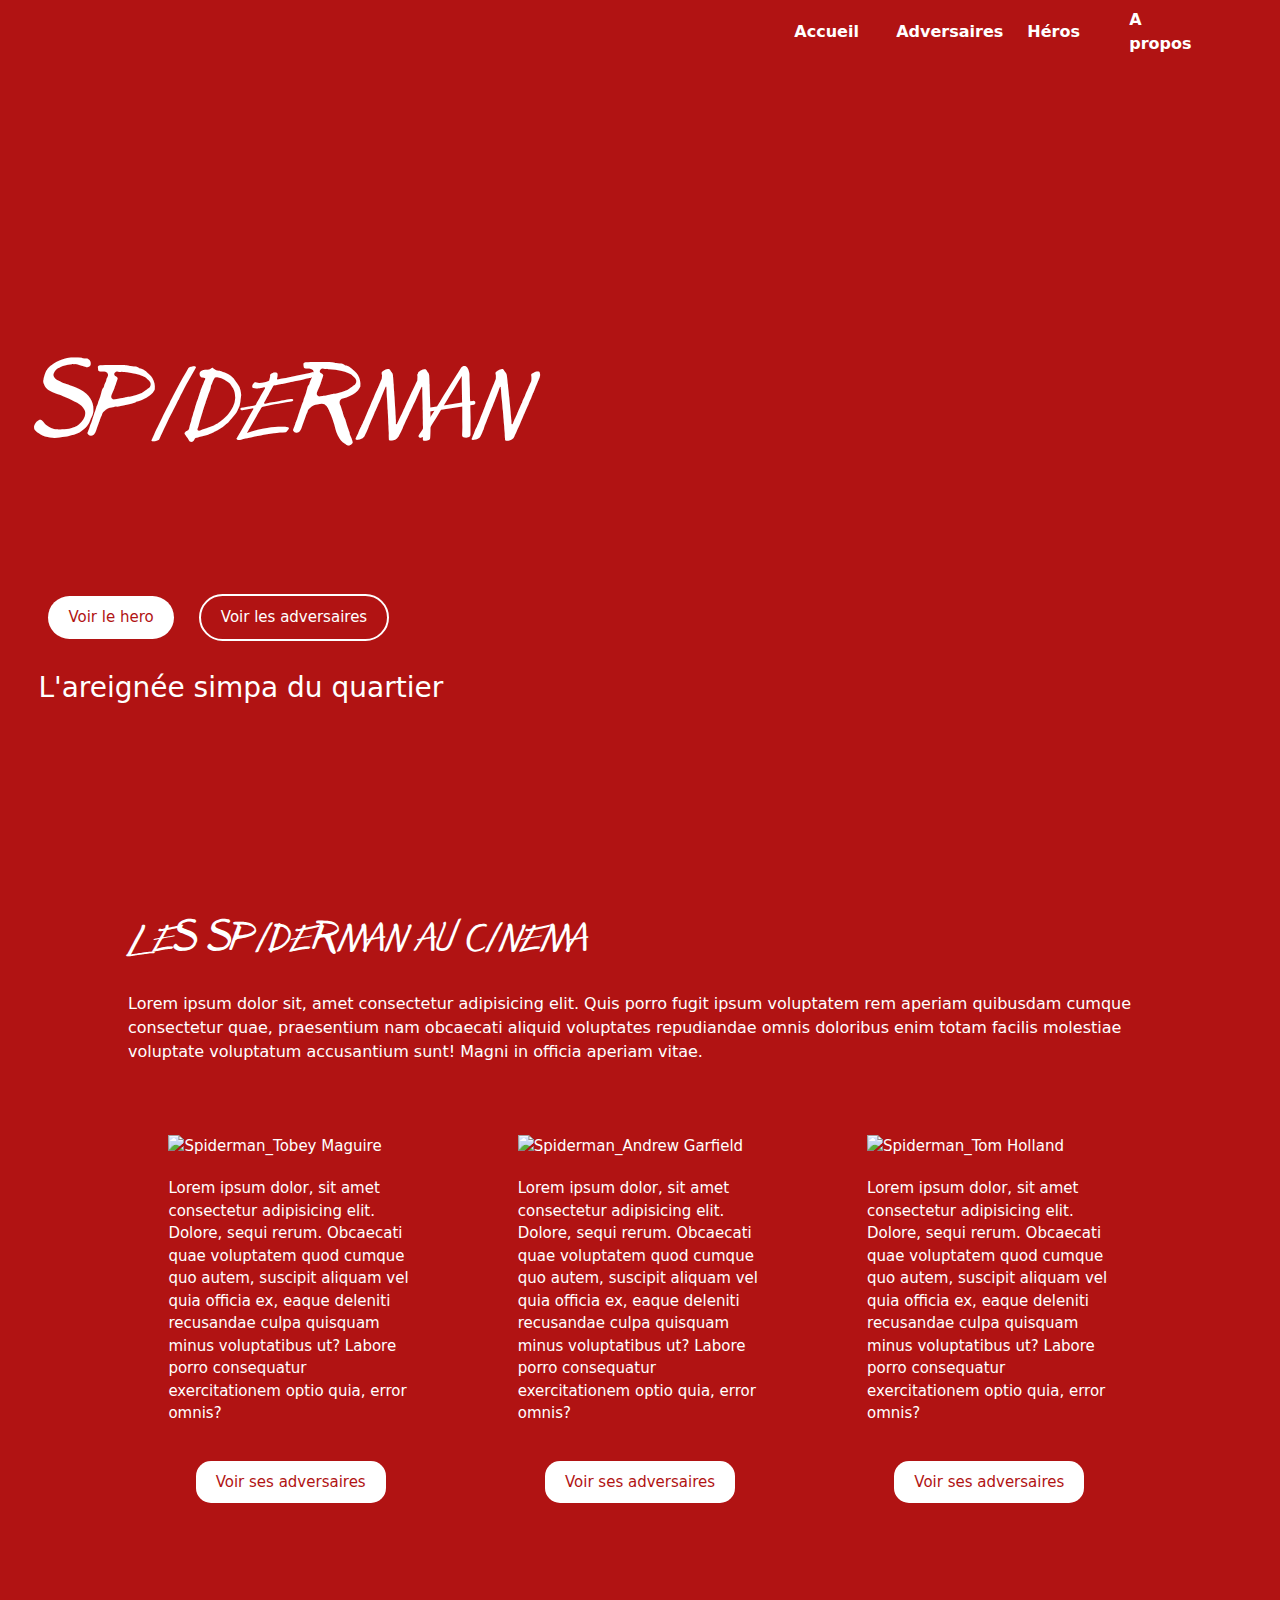
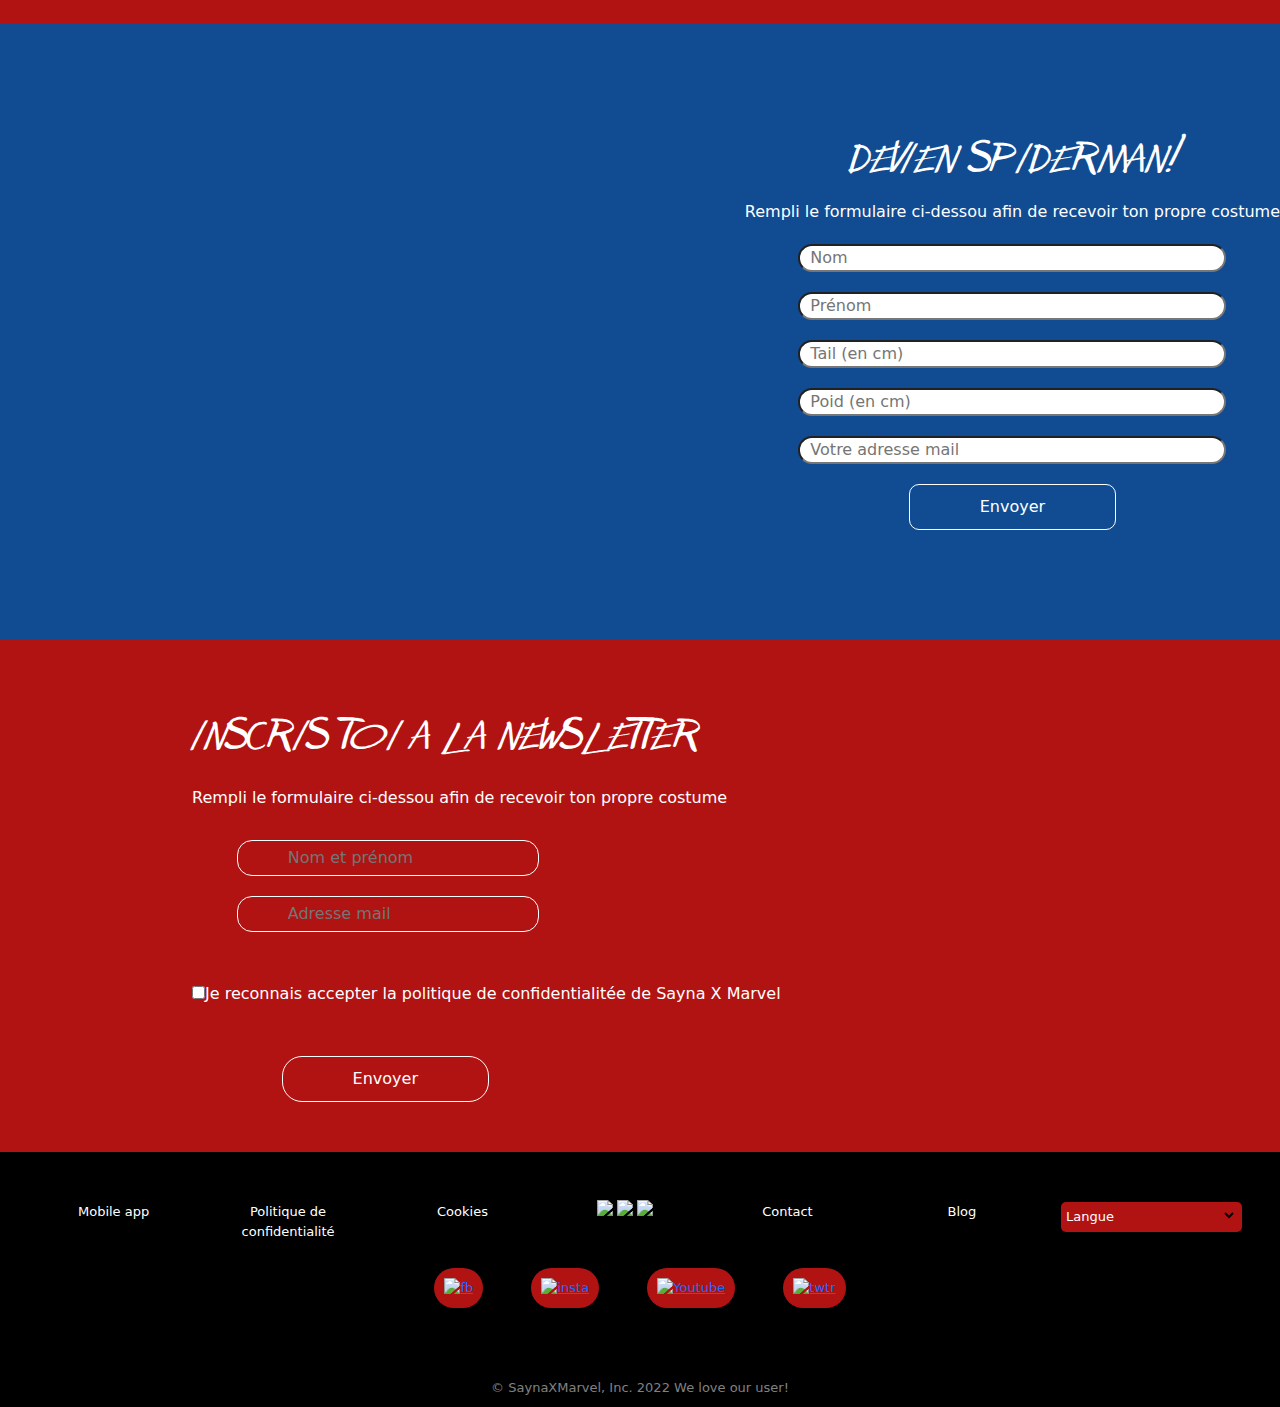
==== commit 3133da23: "mise à jours 1" ====
--- a/index.html
+++ b/index.html
@@ -46,11 +46,12 @@
                 <br>
             </div>
             <div style="color:black;float:right;" class="col ">
-                <select style="text-align: center;background-color: rgba(75, 75, 75,0.01);border: none;color: white; " name="test nom " id=" ">
+                <select style="text-align: center;border: none; " name="test nom " id=" ">
                     <option style="color: #000000; " value=" "><h1>. . .</h1></option>
-                    <option value=" ">accueil</option>
-                    <option value=" ">Accueil</option>
-                    <option value=" ">Accueil</option>
+                    <option value=" "><a href="index.html">Accueil</a> </option>
+                    <option value=" "><a href="adversaires.html"> Adversaires</a></option>
+                    <option value=" "><a href="heros.html">Hero</a> </option>
+                    <option value=" "><a href="apropos.html"> A propos</a></option>
                 </select>
             </div>
         </section>
@@ -136,9 +137,9 @@
                 <div>Rempli le formulaire ci-dessou afin de recevoir ton propre costume</div>
                 <div style="padding: 10px 5%; "><input style="background-color: #B11313;color: white;border: solid 0.5px white;border-radius: 15px; padding: 5px 50px; " type="text " placeholder="Nom et prénom "></div>
                 <div style="padding: 10px 5%; "><input style="background-color: #B11313;color: white;border: solid 0.5px white;border-radius: 15px; padding: 5px 50px; " type="email " placeholder="Adresse mail "></div>
-                <div style="text-align: left; " class="row ">
-                    <div class="col-1 " style="text-align: center; "><input type="checkbox "></div>
-                    <div class="col-sm-8 col-md-4 col-lg-4 col-xl-4 col-xxl-4 "> Je reconnais accepter la politique de confidentialitée de Sayna X Marvel</div>
+                <div style="text-align: left;" class="check_averti">
+                    <div class="check" style="text-align: center;"><input type="checkbox"></div>
+                    <div class="averti"> Je reconnais accepter la politique de confidentialitée de Sayna X Marvel</div>
                 </div>
                 <div style="padding: 10px 10%; "><button style="background-color: #B11313; padding: 10px 70px; border: solid 0.5px white; border-radius: 20px;color: white; ">Envoyer</button></div>
             </section>
--- a/Assets/css/style.css
+++ b/Assets/css/style.css
@@ -109,6 +109,10 @@
     padding: 20px 0;
 }
 
+.check_averti {
+    display: flex;
+}
+
 
 /* pour style de heros */
 
@@ -191,6 +195,9 @@
         -moz-appearance: none;
         appearance: none;
     }
+    .option_principale_mobile select {
+        background-color: rgba(75, 75, 75, 0.01);
+    }
     .disparait {
         display: block;
     }
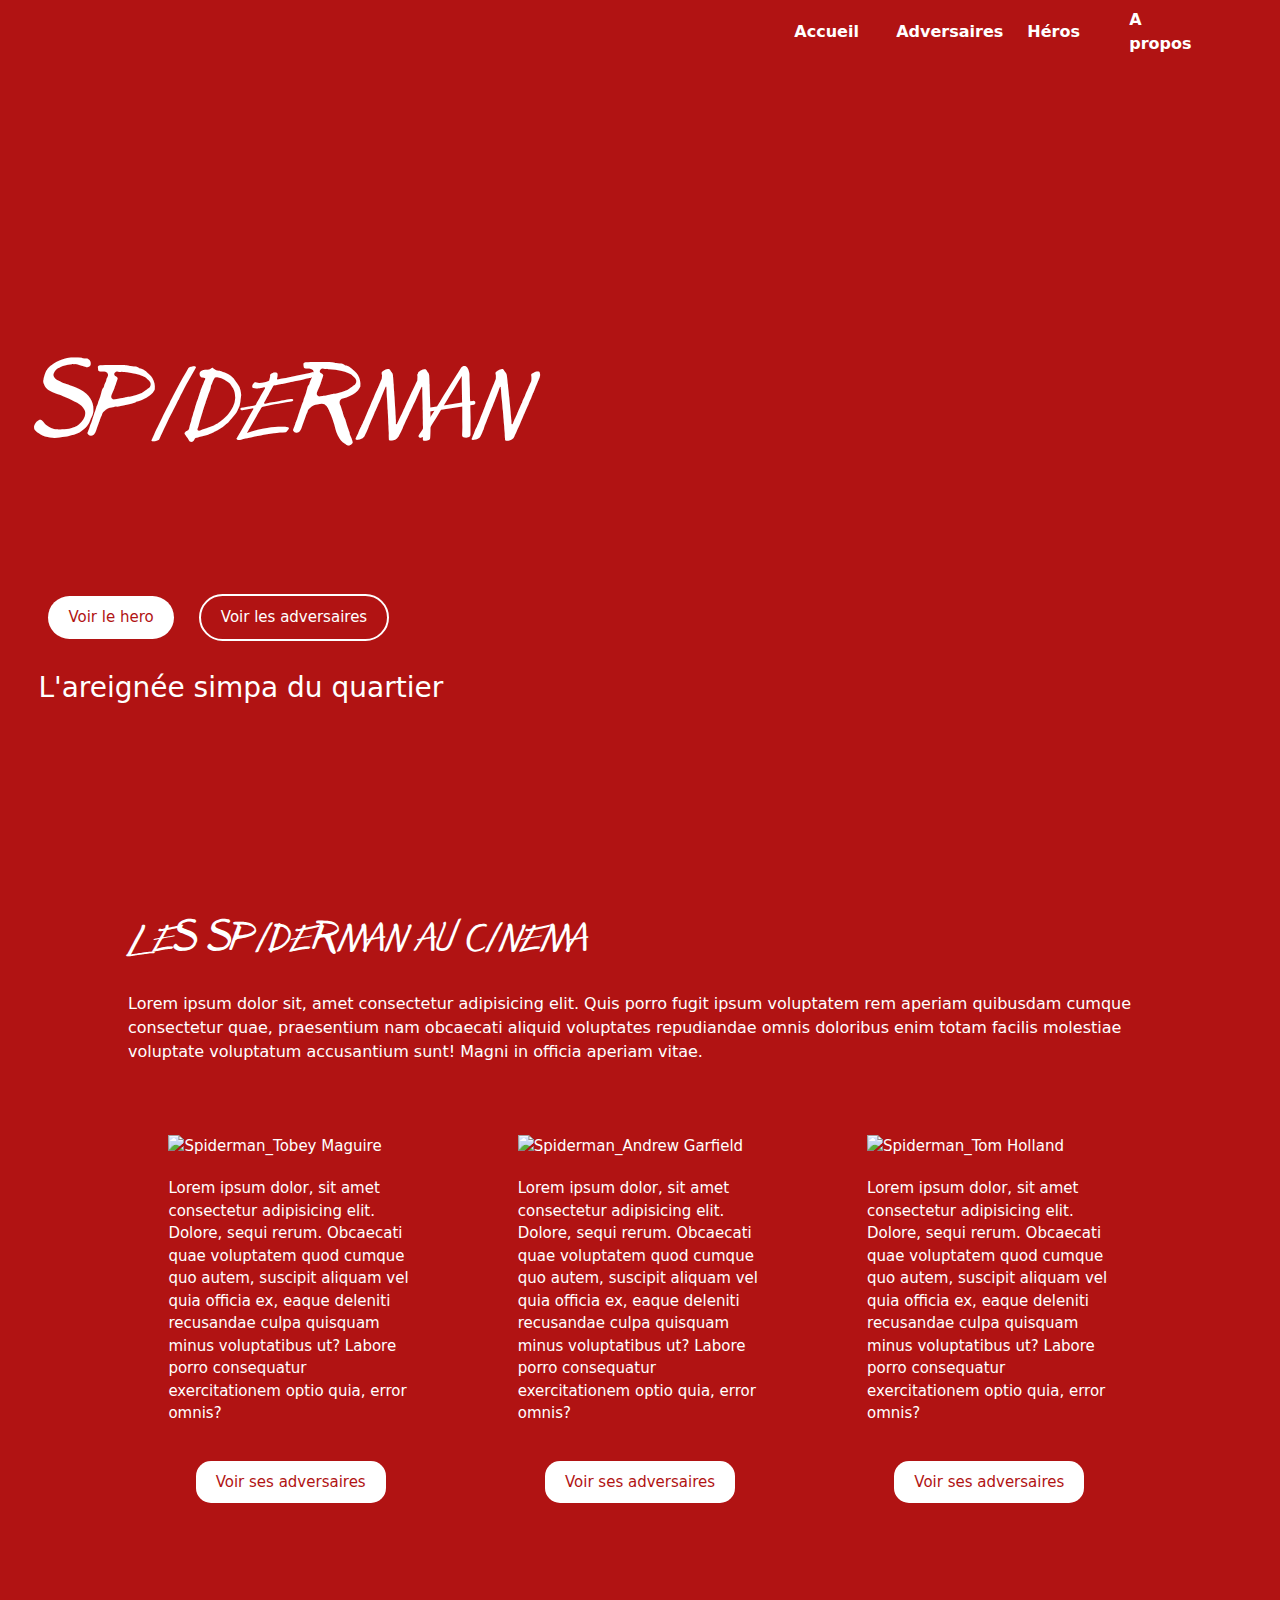
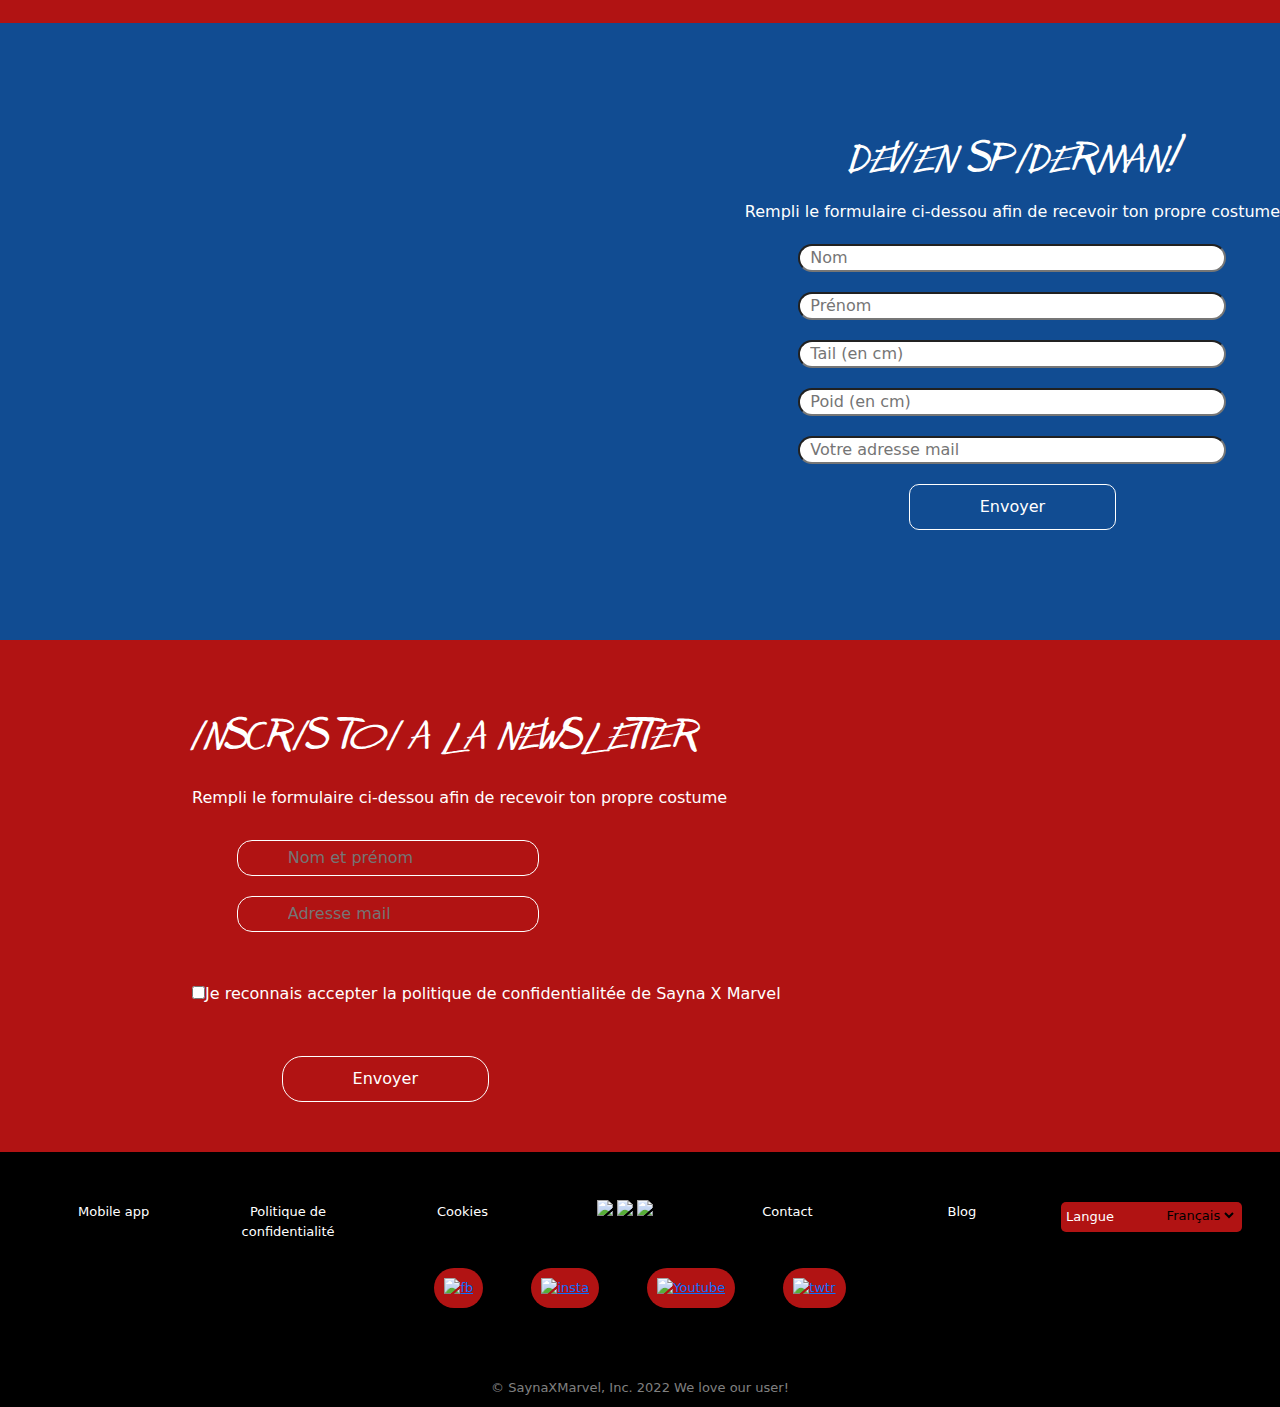
==== commit 566aaf91: "option langue" ====
--- a/index.html
+++ b/index.html
@@ -170,7 +170,15 @@
             <a style="text-decoration: none;color: white; " class="col-md col-lg col-xl " href="apropos.html ">Blog</a>
         </section>
         <section class="footer2 col-md-2 col-lg-2 col-xl-2 col-xxl-2 col-xs-4 col-sm-4 ">
-            <p style="background-color: #B11313;color: white;text-align: left;border-radius: 5px;padding: 5px; ">Langue <select style="float: right;background-color: #B11313;border: none; " name=" " id=" "></select></p>
+            <p style="background-color: #B11313;color: white;text-align: left;border-radius: 5px;padding: 5px; ">Langue
+                <select style="float: right;background-color: #B11313;border: none; " name=" " id=" ">
+                <option value="">
+                    Français
+                </option>
+                <option value="">
+                    Anglais
+                </option>
+            </select></p>
         </section>
         <section style="text-align: center;padding: 10px 30%; " class="mobile_sayna ">
             <a href="index.html "><img src="assets/multimédia/logo/logo1.png " alt=" "></a>
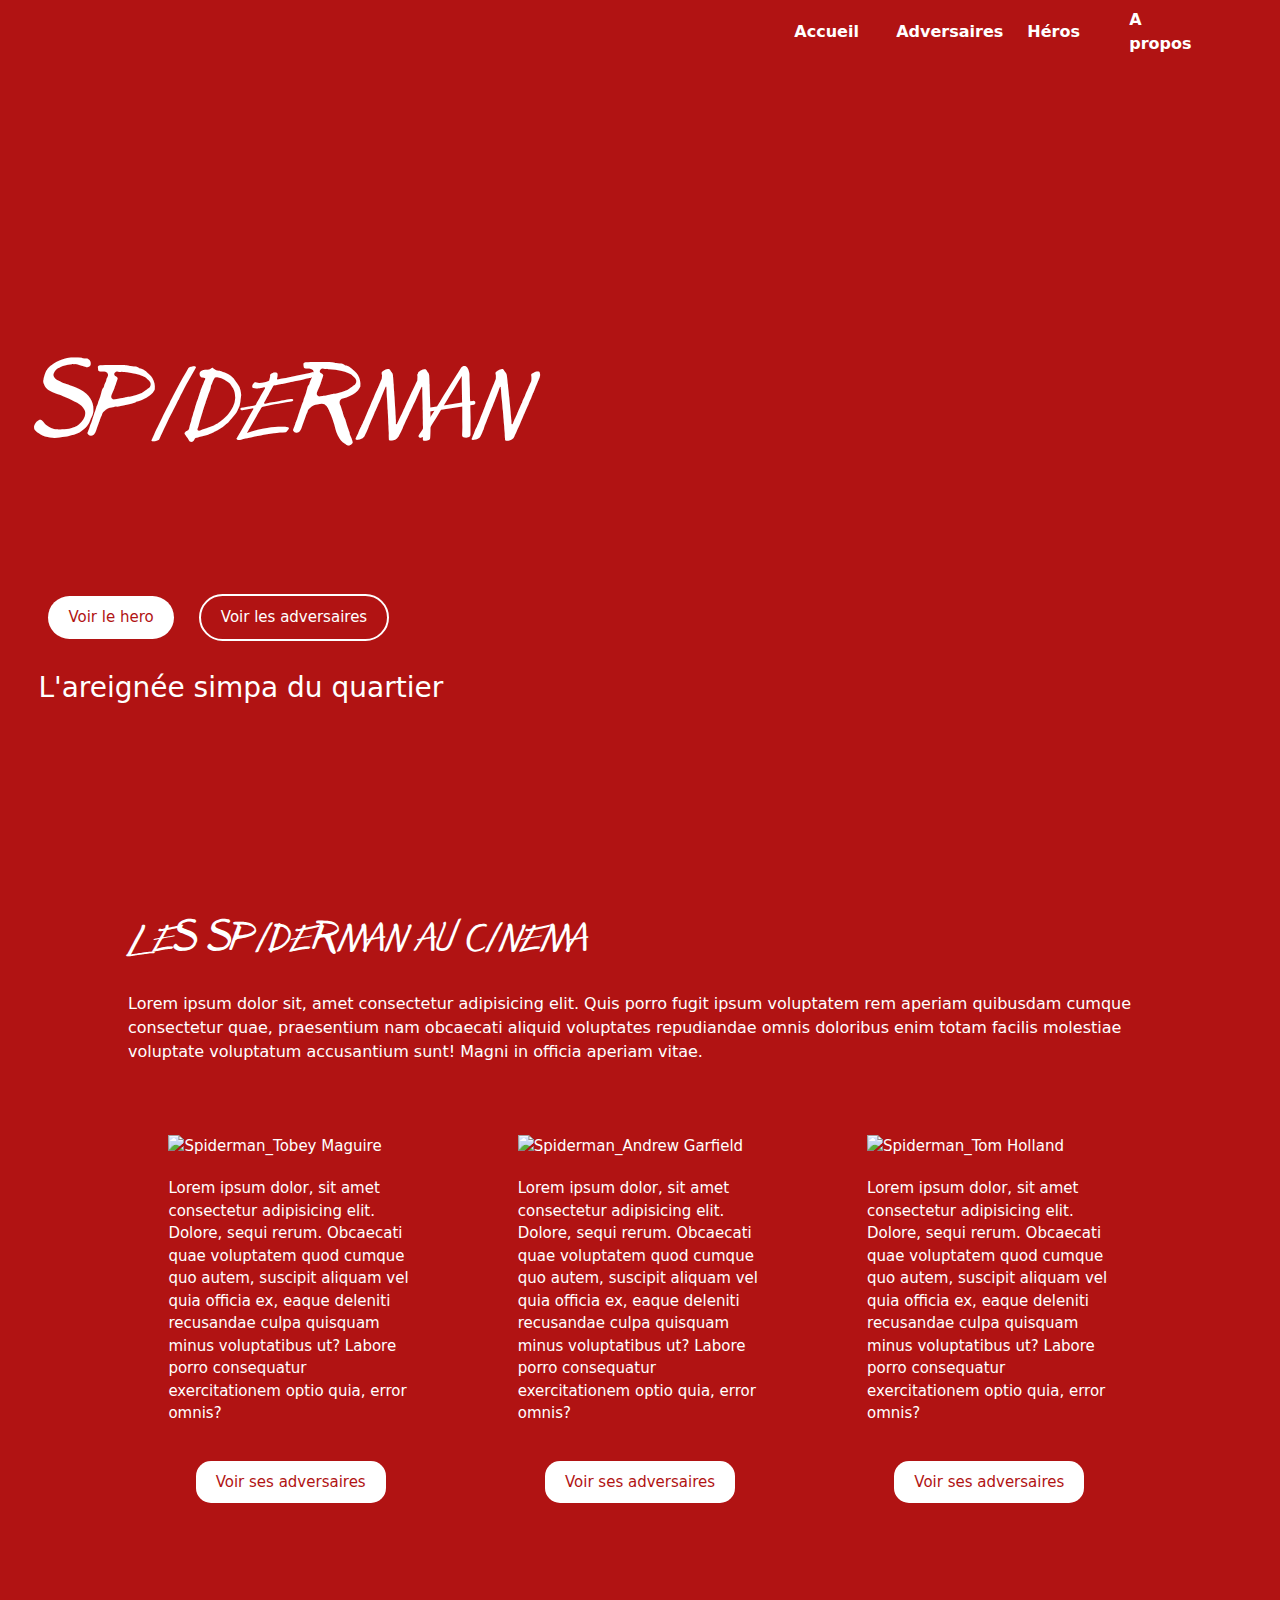
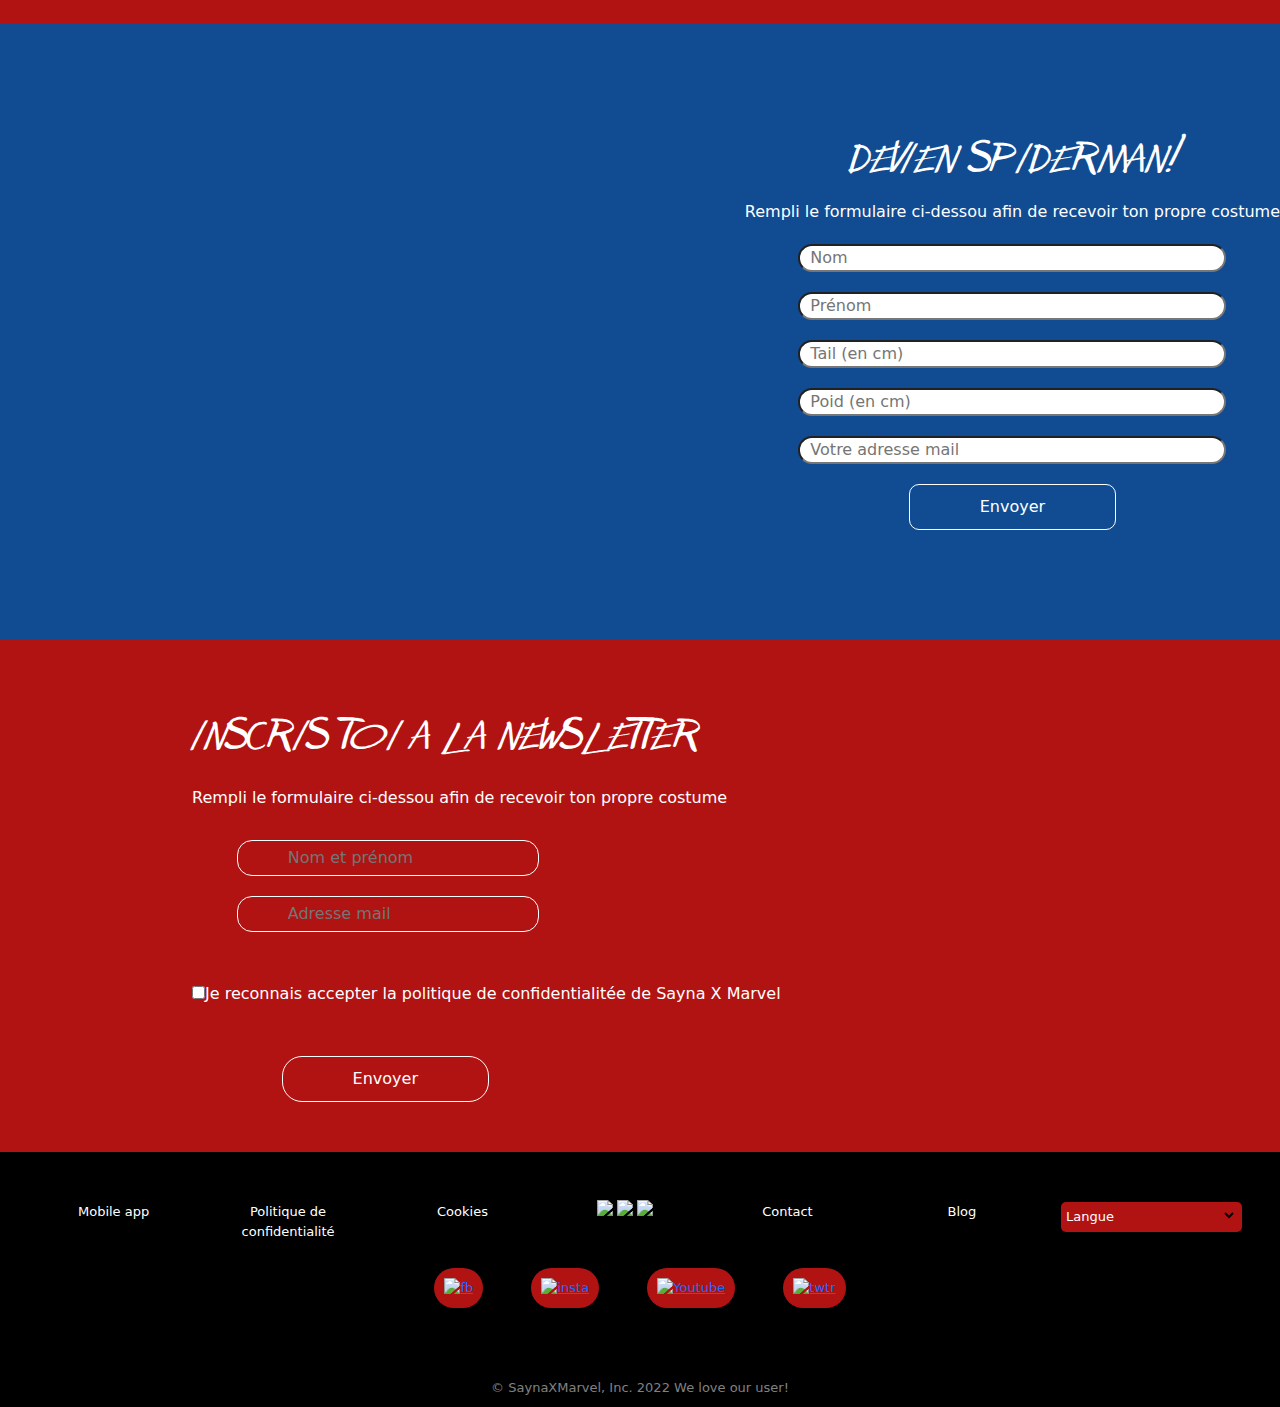
==== commit 9429a439: "rectif langue" ====
--- a/index.html
+++ b/index.html
@@ -172,6 +172,9 @@
         <section class="footer2 col-md-2 col-lg-2 col-xl-2 col-xxl-2 col-xs-4 col-sm-4 ">
             <p style="background-color: #B11313;color: white;text-align: left;border-radius: 5px;padding: 5px; ">Langue
                 <select style="float: right;background-color: #B11313;border: none; " name=" " id=" ">
+                    <option value="">
+                        
+                    </option>
                 <option value="">
                     Français
                 </option>
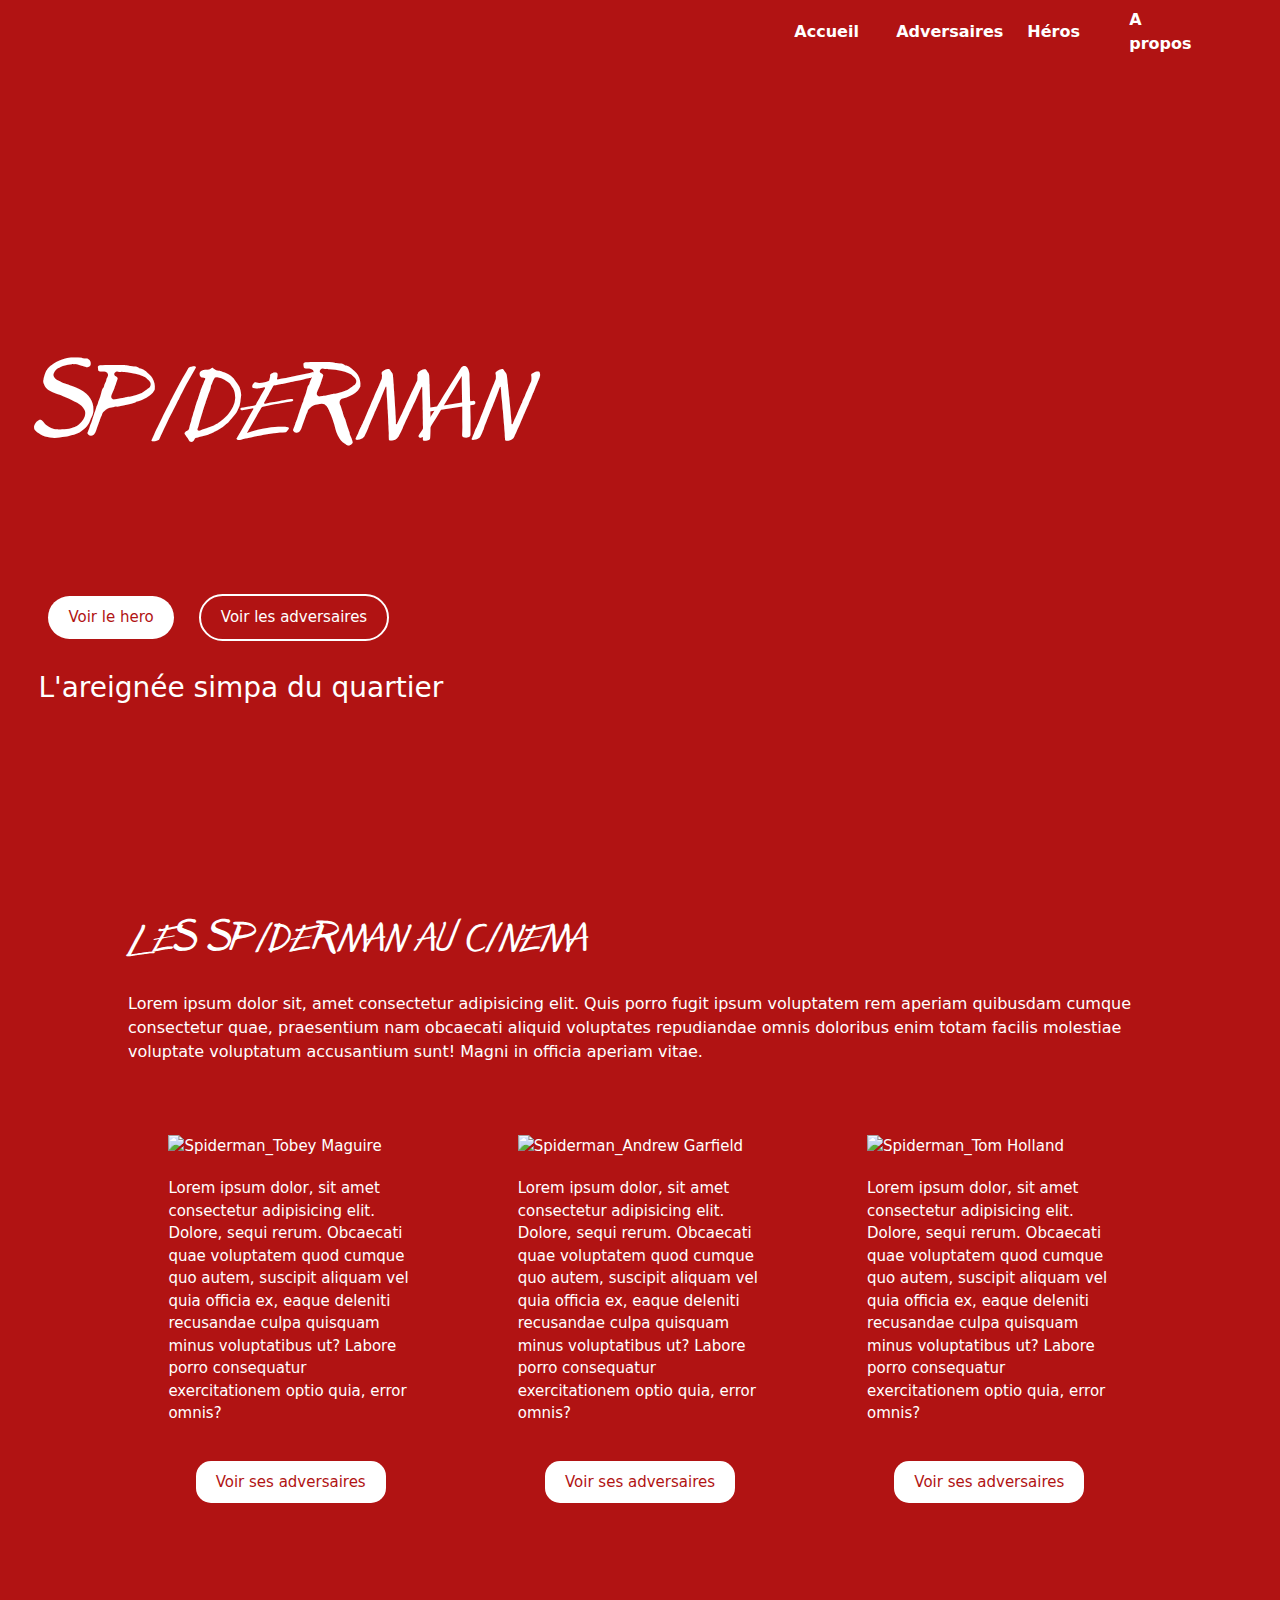
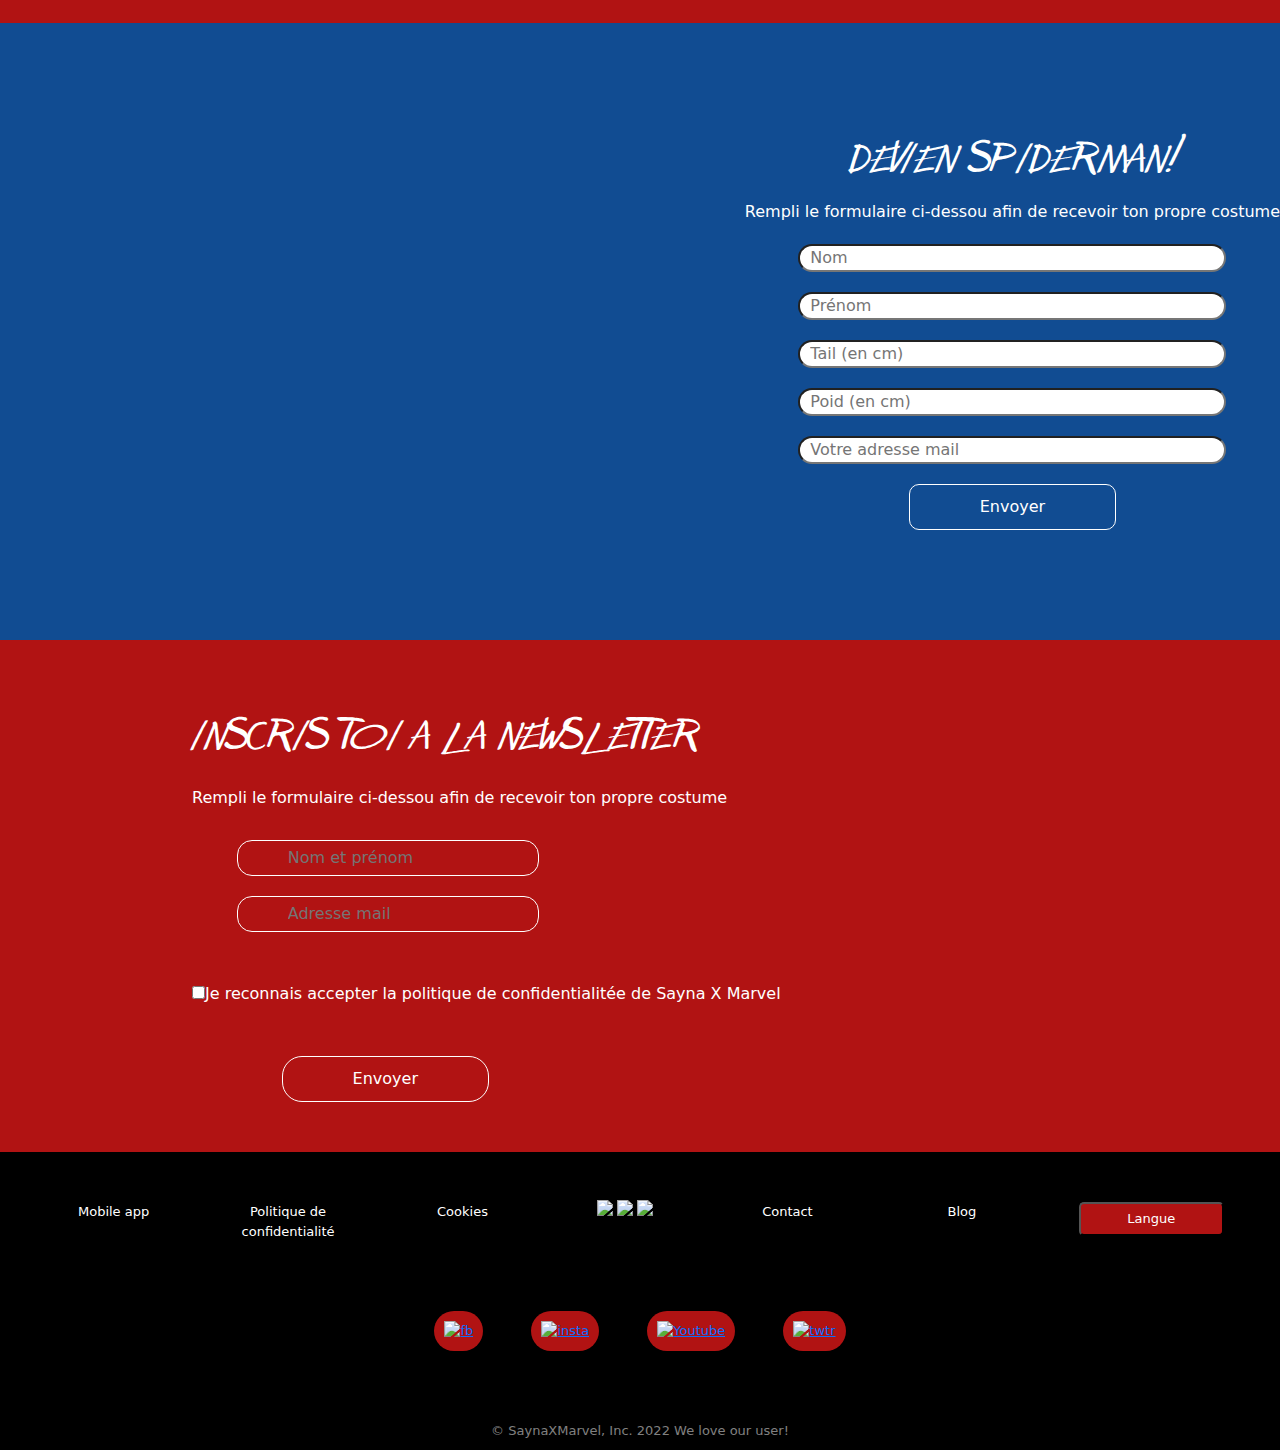
==== commit f07ef016: "avec menu °°°" ====
--- a/index.html
+++ b/index.html
@@ -5,7 +5,7 @@
     <meta charset="UTF-8">
     <meta http-equiv="X-UA-Compatible" content="IE=edge">
     <meta name="viewport" content="width=device-width, initial-scale=1.0">
-    <link rel="stylesheet" href="https://cdnjs.cloudflare.com/ajax/libs/font-awesome/5.1.0/css/v4-shims.min.css">
+    <link href="https://cdn.jsdelivr.net/npm/bootstrap@5.1.3/dist/css/bootstrap.min.css" rel="stylesheet" integrity="sha384-1BmE4kWBq78iYhFldvKuhfTAU6auU8tT94WrHftjDbrCEXSU1oBoqyl2QvZ6jIW3" crossorigin="anonymous">
     <link rel="stylesheet" href="Assets/css/bootstrap.min.css">
     <link rel="stylesheet" href="Assets/css/style.css">
     <title>Home</title>
@@ -45,14 +45,13 @@
             <div class="col-4">
                 <br>
             </div>
-            <div style="color:black;float:right;" class="col ">
-                <select style="text-align: center;border: none; " name="test nom " id=" ">
-                    <option style="color: #000000; " value=" "><h1>. . .</h1></option>
-                    <option value=" "><a href="index.html">Accueil</a> </option>
-                    <option value=" "><a href="adversaires.html"> Adversaires</a></option>
-                    <option value=" "><a href="heros.html">Hero</a> </option>
-                    <option value=" "><a href="apropos.html"> A propos</a></option>
-                </select>
+            <div class="col menu_mobile"><button style="text-align: center;background-color: rgba(77, 77, 77, 0.01);color: white;border-radius: 5px;width: 100%;">°°°</button>
+                <ul style="list-style: none;width: 80%;">
+                    <li><a href="index.html" style="text-decoration: none;color: white;text-align: center;">Accueil</a></li>
+                    <li><a href="adversaires.html" style="text-decoration: none;color: white;text-align: center;">Adversaires</a></li>
+                    <li><a href="heros.html" style="text-decoration: none;color: white;text-align: center;">Héros</a></li>
+                    <li><a href="apropos.html" style="text-decoration: none;color: white;text-align: center;">A propos</a></li>
+                </ul>
             </div>
         </section>
 
@@ -70,6 +69,7 @@
             </div>
         </div>
     </section>
+
 
     <!-- partie avec les contenue du corps -->
 
@@ -170,19 +170,18 @@
             <a style="text-decoration: none;color: white; " class="col-md col-lg col-xl " href="apropos.html ">Blog</a>
         </section>
         <section class="footer2 col-md-2 col-lg-2 col-xl-2 col-xxl-2 col-xs-4 col-sm-4 ">
-            <p style="background-color: #B11313;color: white;text-align: left;border-radius: 5px;padding: 5px; ">Langue
-                <select style="float: right;background-color: #B11313;border: none; " name=" " id=" ">
-                    <option value="">
-                        
-                    </option>
-                <option value="">
-                    Français
-                </option>
-                <option value="">
-                    Anglais
-                </option>
-            </select></p>
-        </section>
+            <button style="text-align: center;background-color: #B11313;color: white;border-radius: 5px;padding: 5px; width: 80%;">Langue</button>
+            <ul style="list-style: none;width: 80%;">
+                <li><a href="#" style="text-decoration: none;color: white;text-align: center;">Francais</a></li>
+                <li><a href="#" style="text-decoration: none;color: white;text-align: center;">Anglais</a></li>
+            </ul>
+        </section>
+
+
+        <!-- Example split danger button -->
+
+
+
         <section style="text-align: center;padding: 10px 30%; " class="mobile_sayna ">
             <a href="index.html "><img src="assets/multimédia/logo/logo1.png " alt=" "></a>
             <a href="index.html "><img src="assets/multimédia/logo/logo2.png " alt=" "></a>
--- a/Assets/css/style.css
+++ b/Assets/css/style.css
@@ -151,6 +151,20 @@
     display: none;
 }
 
+.footer2>ul {
+    display: flex;
+    justify-content: center;
+    flex-direction: column;
+    opacity: 0;
+    pointer-events: none;
+    font-weight: lighter;
+}
+
+.footer2 button:focus+ul {
+    opacity: 1;
+    pointer-events: all;
+}
+
 .rs_footer {
     display: flex;
     justify-content: center;
@@ -189,14 +203,17 @@
     .option_principale_mobile {
         display: flex;
     }
-    select {
-        -webkit-appearance: none;
-        -ms-appearance: none;
-        -moz-appearance: none;
-        appearance: none;
-    }
-    .option_principale_mobile select {
-        background-color: rgba(75, 75, 75, 0.01);
+    .menu_mobile>ul {
+        display: flex;
+        justify-content: center;
+        flex-direction: column;
+        opacity: 0;
+        pointer-events: none;
+        font-weight: lighter;
+    }
+    .menu_mobile button:focus+ul {
+        opacity: 1;
+        pointer-events: all;
     }
     .disparait {
         display: block;
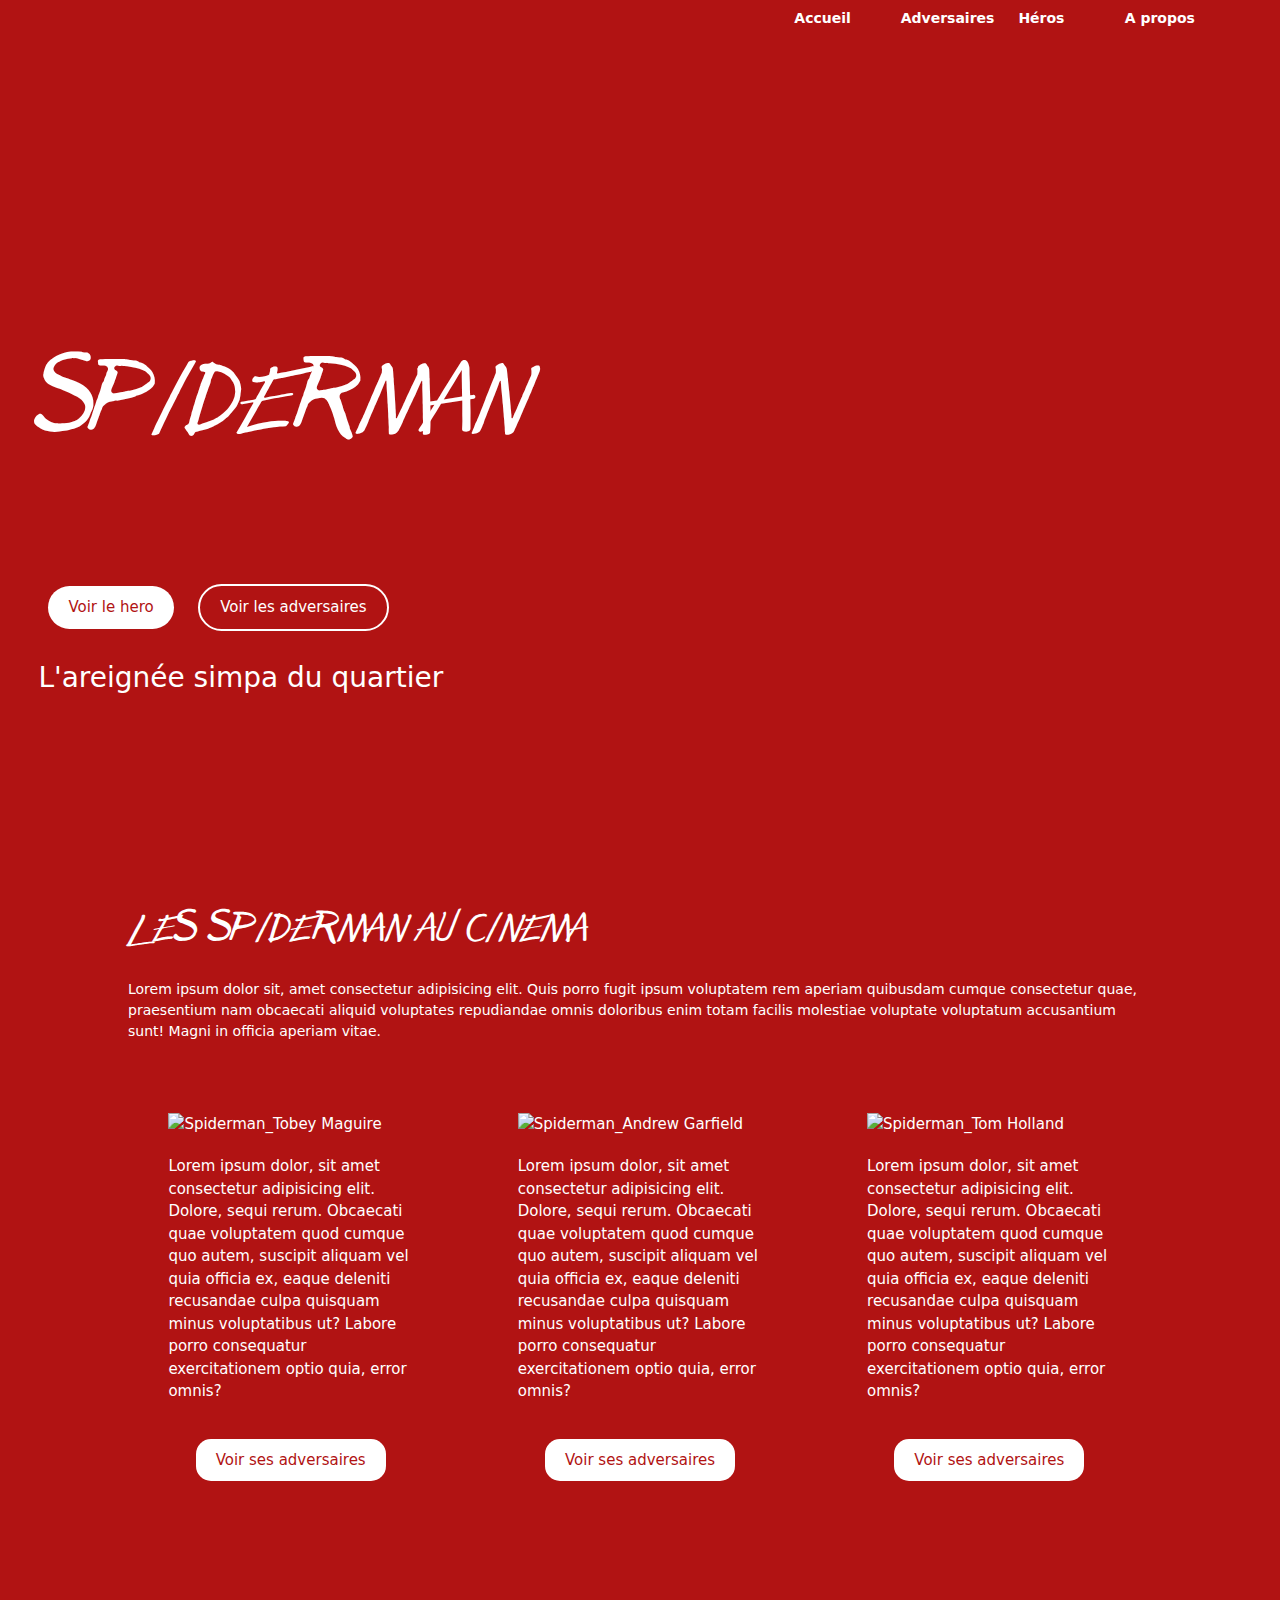
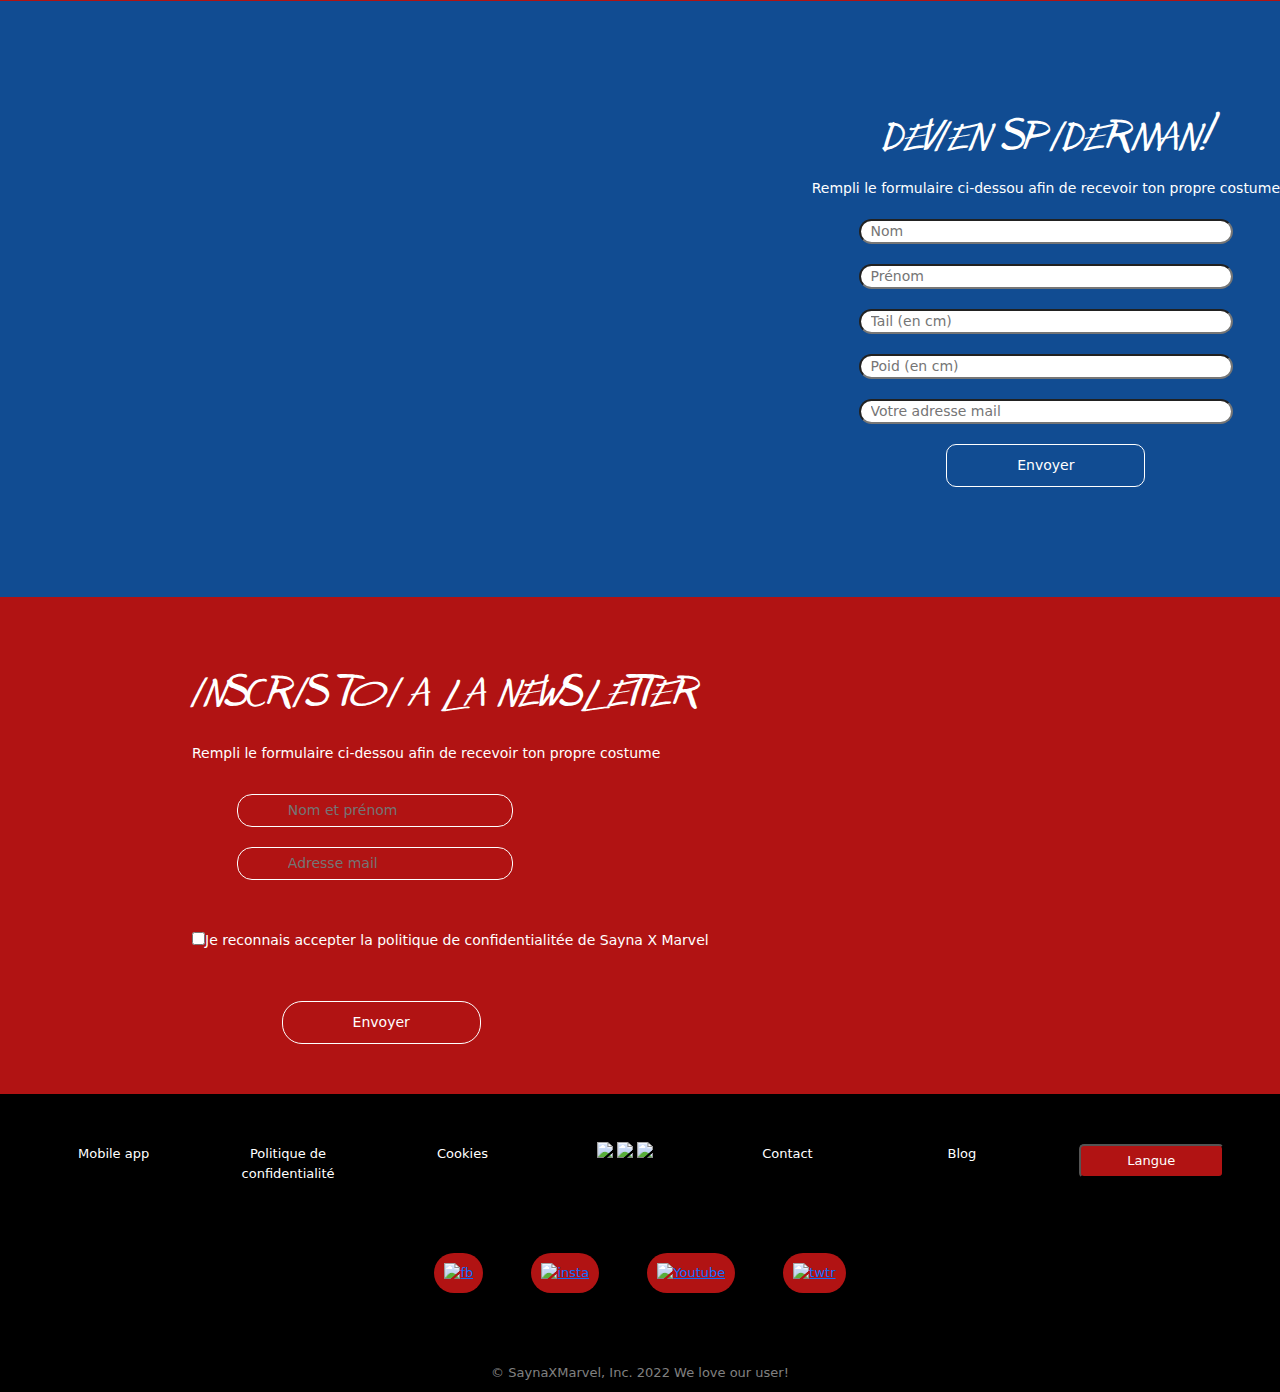
==== commit 8fd18d97: "rendue final sans text" ====
--- a/index.html
+++ b/index.html
@@ -55,9 +55,11 @@
             </div>
         </section>
 
-        <div class="juste_espace "><br><br><br><br><br><br><br><br><br><br></div>
-
-        <div style="font-size: 80px;color: white; " class="spide_font ">SPIDERMAN</div>
+        <div class="juste_espace "><br><br><br><br><br><br><br><br><br><br><br><br><br></div>
+
+        <div style="color: white; " class="spide_font ">
+            <h1>SPIDERMAN</h1>
+        </div>
         <div class="to_reverse " style="color: white;padding: 100px 0; ">
 
             <div style="padding:20px 0; ">
--- a/Assets/css/style.css
+++ b/Assets/css/style.css
@@ -3,6 +3,14 @@
 @font-face {
     font-family: 'Font1';
     src: url('../css/Far_From_Homecoming_500.otf') format('opentype');
+}
+
+body {
+    font-size: 14px;
+}
+
+h1 {
+    font-size: 80px;
 }
 
 .navhome {
@@ -186,6 +194,18 @@
 /* responsive navbar */
 
 @media screen and (max-width:960px) {
+    h1 {
+        font-size: 32px;
+    }
+    h3,
+    h4 {
+        font-size: 20px;
+        font-weight: bolder;
+    }
+    h2 {
+        font-size: 20px;
+        font-weight: bold;
+    }
     /* pour les header */
     .navbar {
         display: none;
@@ -215,6 +235,9 @@
         opacity: 1;
         pointer-events: all;
     }
+    .menu_mobile a:focus {
+        pointer-events: all;
+    }
     .disparait {
         display: block;
     }
